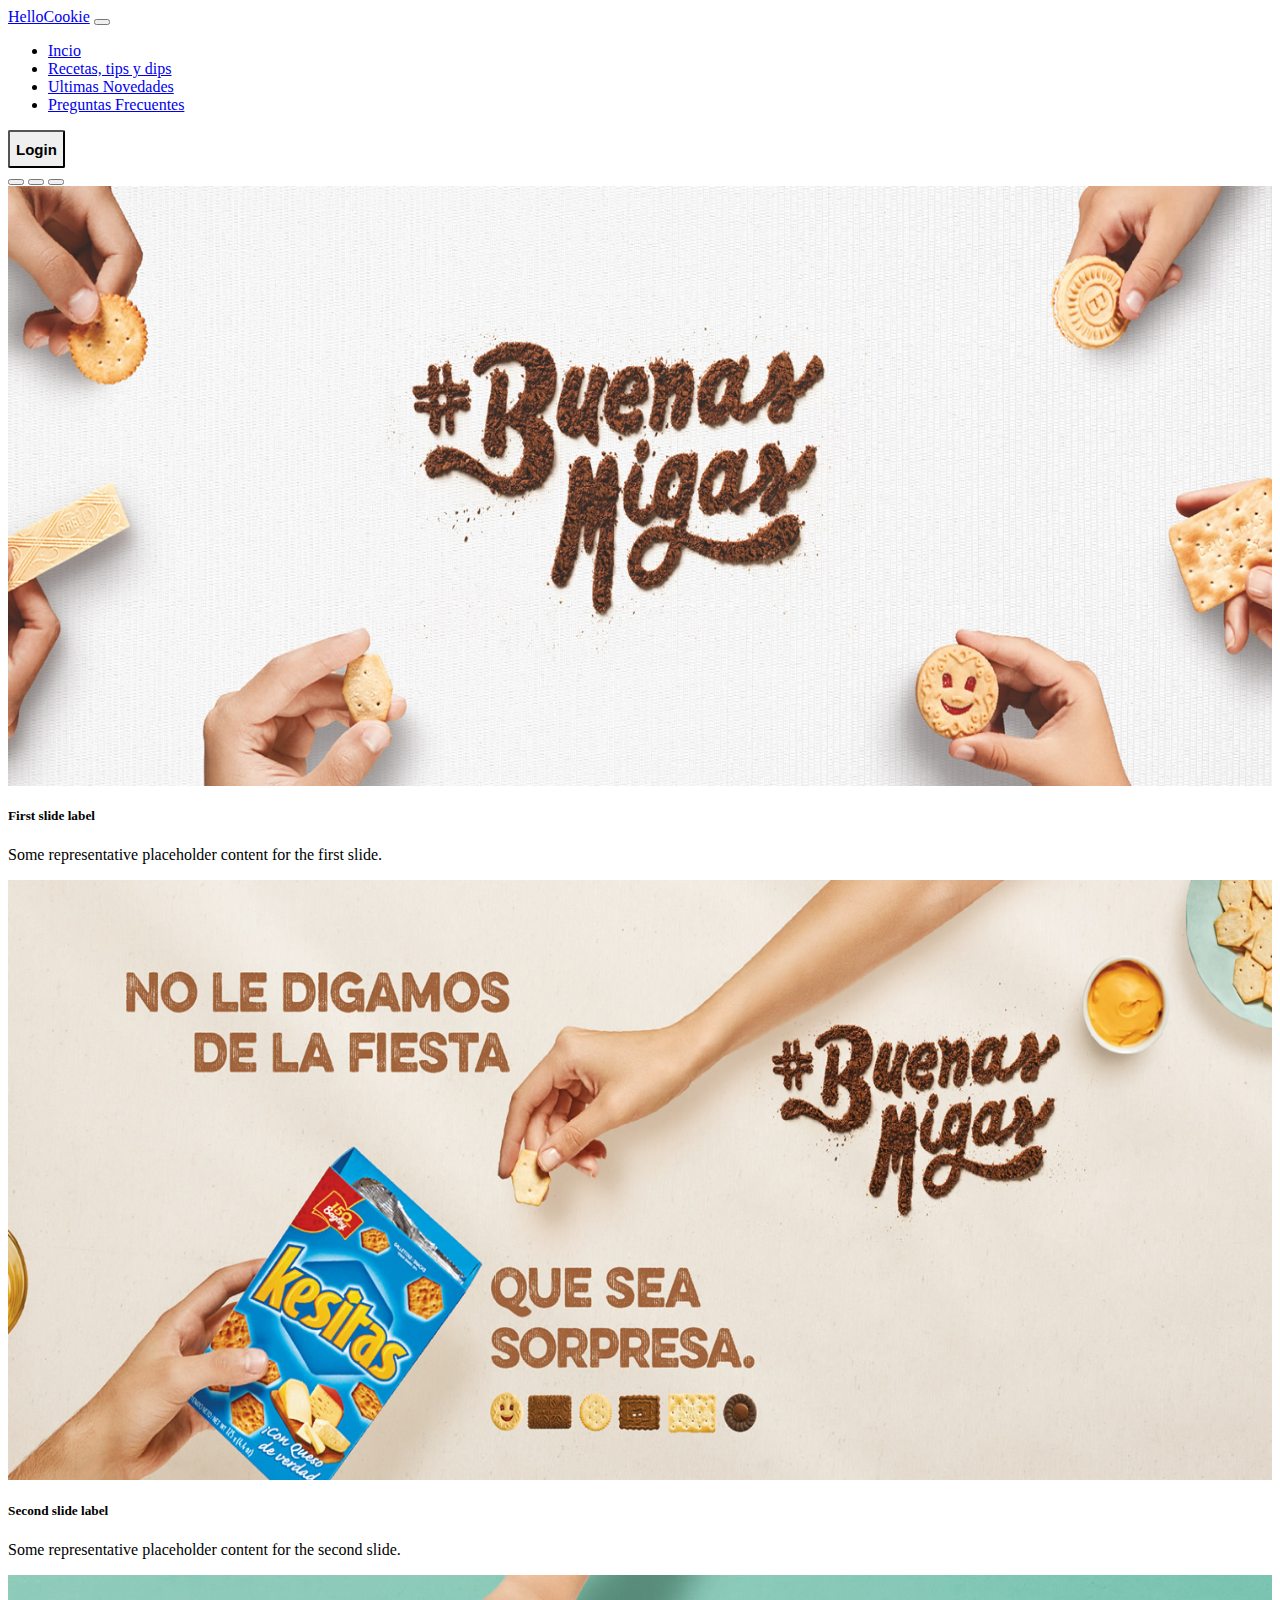
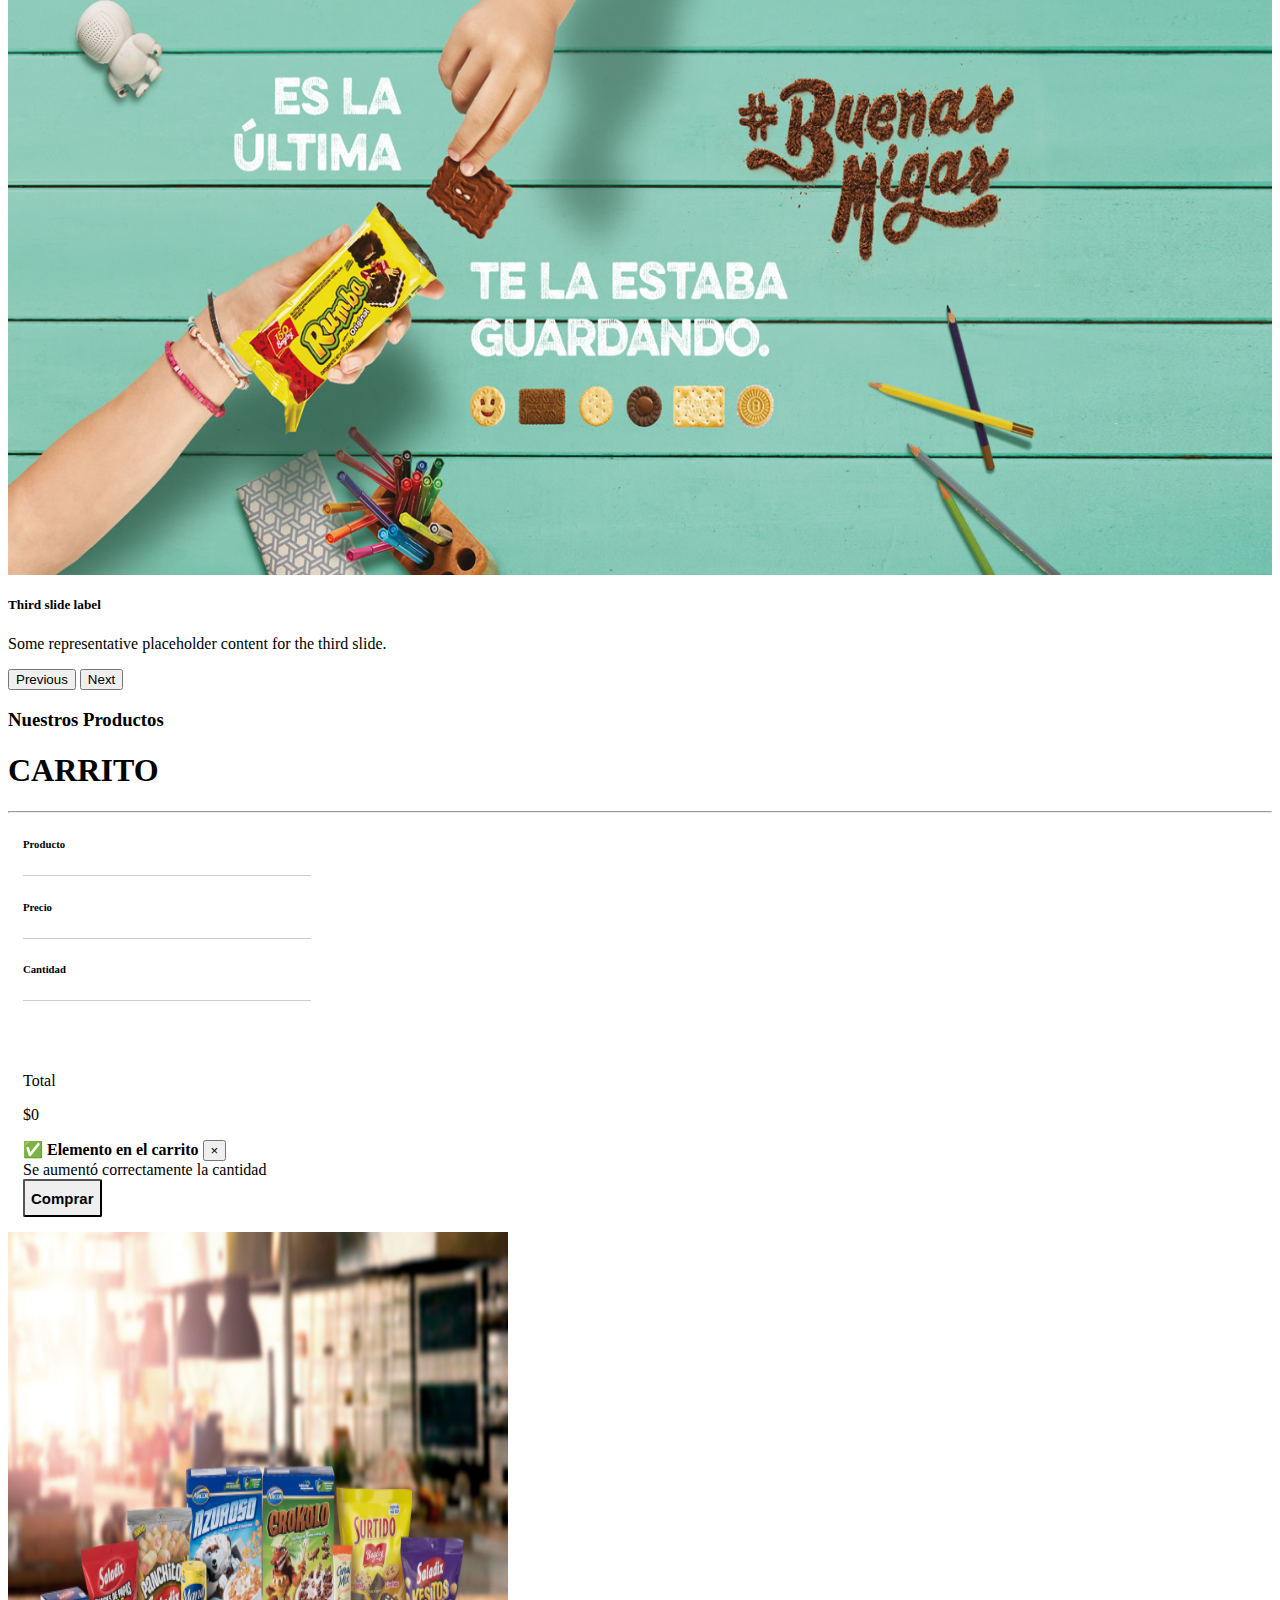
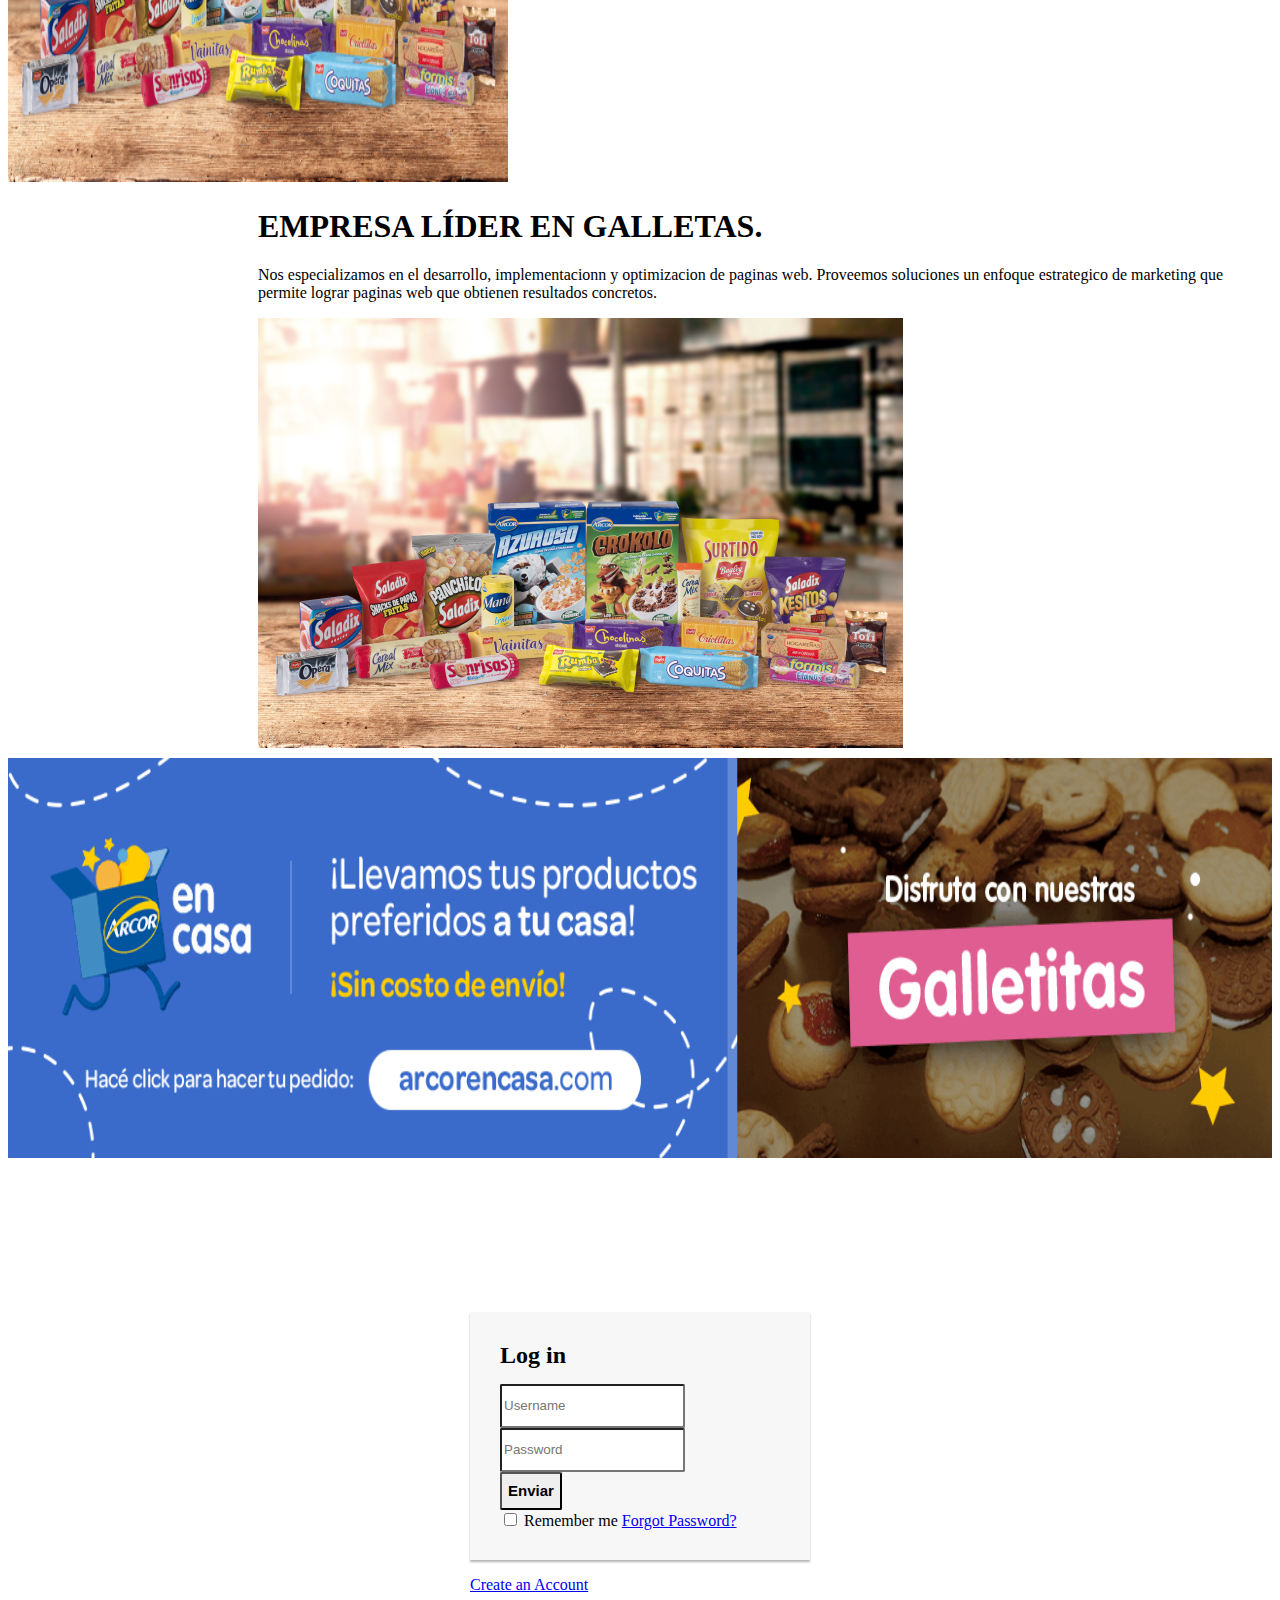
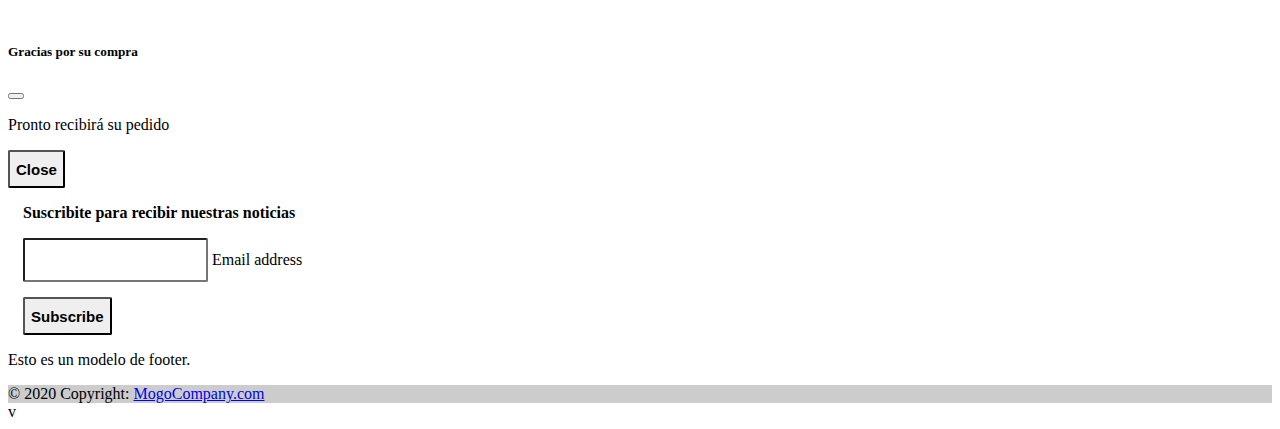
==== index.html @ daa255f0 "agrego todos los archivos" ====
<!DOCTYPE html>
<html lang="en">

<head>
  <!-- Required meta tags -->
  <meta charset="utf-8" />
  <meta name="viewport" content="width=device-width, initial-scale=1" />

  <!-- Bootstrap CSS -->
  <link href="https://cdn.jsdelivr.net/npm/bootstrap@5.0.2/dist/css/bootstrap.min.css" rel="stylesheet"
    integrity="sha384-EVSTQN3/azprG1Anm3QDgpJLIm9Nao0Yz1ztcQTwFspd3yD65VohhpuuCOmLASjC" crossorigin="anonymous" />

  <!--Css-->
  <link rel="stylesheet" href="style.css" />

  <!--Font awesome-->
  <link rel="stylesheet" href="https://cdnjs.cloudflare.com/ajax/libs/font-awesome/5.15.3/css/all.min.css"
    integrity="sha512-iBBXm8fW90+nuLcSKlbmrPcLa0OT92xO1BIsZ+ywDWZCvqsWgccV3gFoRBv0z+8dLJgyAHIhR35VZc2oM/gI1w=="
    crossorigin="anonymous" referrerpolicy="no-referrer" />
  <title>Proyecto integrador JS</title>
</head>

<body>
  <!--navbar-->
  <nav class="navbar navbar-expand-lg navbar navbar-dark bg-primary">
    <div class="container-fluid">
      <a class="navbar-brand" href="#"> <i class="fas fa-cookie-bite"></i>HelloCookie</a>
      <button class="navbar-toggler" type="button" data-bs-toggle="collapse" data-bs-target="#navbarSupportedContent"
        aria-controls="navbarSupportedContent" aria-expanded="false" aria-label="Toggle navigation">
        <span class="navbar-toggler-icon"></span>
      </button>
      <div class="collapse navbar-collapse" id="navbarSupportedContent">
        <ul class="navbar-nav me-auto mb-2 mb-lg-0">
          <li class="nav-item">
            <a class="nav-link active" aria-current="page" href="./index.html">Incio</a>
          </li>
          <li class="nav-item">
            <a class="nav-link" href="./recetas.html">Recetas, tips y dips</a>
          </li>
          <li class="nav-item">
            <a class="nav-link" href="./Novedades.html">Ultimas Novedades</a>
          </li>
          <li class="nav-item">
            <a class="nav-link" href="./preguntasFrecuentes.html">Preguntas Frecuentes</a>
          </li>
        </ul>
        <form class="d-flex">
          <!-- Button trigger modal -->
          <button type="button" class="btn btn-dark" data-bs-toggle="modal" data-bs-target="#modalLogin">
            Login <i class="fas fa-cookie"></i>
          </button>
        </form>
      </div>
    </div>
  </nav>

  <!--Carousel-->
  <section>
    <div id="carouselExampleCaptions" class="carousel slide" data-bs-ride="carousel">
      <div class="carousel-indicators">
        <button type="button" data-bs-target="#carouselExampleCaptions" data-bs-slide-to="0" class="active"
          aria-current="true" aria-label="Slide 1"></button>
        <button type="button" data-bs-target="#carouselExampleCaptions" data-bs-slide-to="1"
          aria-label="Slide 2"></button>
        <button type="button" data-bs-target="#carouselExampleCaptions" data-bs-slide-to="2"
          aria-label="Slide 3"></button>
      </div>
      <div class="carousel-inner">
        <div class="carousel-item active">
          <img src="./img/slide1-d.jpg" class="imageCarousel" alt="...">
          <div class="carousel-caption d-none d-md-block">
            <h5>First slide label</h5>
            <p>Some representative placeholder content for the first slide.</p>
          </div>
        </div>
        <div class="carousel-item">
          <img src="./img/slide3-d.jpg" class="imageCarousel" alt="...">
          <div class="carousel-caption d-none d-md-block">
            <h5>Second slide label</h5>
            <p>Some representative placeholder content for the second slide.</p>
          </div>
        </div>
        <div class="carousel-item">
          <img src="./img/slide4-d.jpg" class="imageCarousel" alt="...">
          <div class="carousel-caption d-none d-md-block">
            <h5>Third slide label</h5>
            <p>Some representative placeholder content for the third slide.</p>
          </div>
        </div>
      </div>
      <button class="carousel-control-prev" type="button" data-bs-target="#carouselExampleCaptions"
        data-bs-slide="prev">
        <span class="carousel-control-prev-icon" aria-hidden="true"></span>
        <span class="visually-hidden">Previous</span>
      </button>
      <button class="carousel-control-next" type="button" data-bs-target="#carouselExampleCaptions"
        data-bs-slide="next">
        <span class="carousel-control-next-icon" aria-hidden="true"></span>
        <span class="visually-hidden">Next</span>
      </button>
    </div>
  </section>

  <!--Productos cargados por el admin-->
  <section class="mt-5 mb-4">
    <div class="container">
      <h3 class="bg-primary text-white text-center mb-4">Nuestros Productos</h3>
    </div>
    <div id="mostrarElemento" class="container mt-2 d-flex flex-wrap justify-content-lg-between">
      <div class="row">
        
      </div>
    </div>
  </section>

  <!--Carrito de compras-->
  <section class=" container bg-primary  mb-lg-4 mt-lg-3">
    <section class="shopping-cart">
      <div class="container">
        <h1 class="text-center">CARRITO</h1>
        <hr>
        <div class="row">
          <div class="col-6">
            <div class="shopping-cart-header">
              <h6>Producto</h6>
            </div>
          </div>
          <div class="col-2">
            <div class="shopping-cart-header">
              <h6 class="text-truncate">Precio</h6>
            </div>
          </div>
          <div class="col-4">
            <div class="shopping-cart-header">
              <h6>Cantidad</h6>
            </div>
          </div>
        </div>
        <!--  START SHOPPING CART ITEMS -->
        <div class="shopping-cart-items shoppingCartItemsContainer">
        </div>

        <!-- START TOTAL -->
        <div class="row">
          <div class="col-12">
            <div class="shopping-cart-total d-flex align-items-center">
              <p class="mb-0">Total</p>
              <p class="ml-4 mb-0 shoppingCartTotal">$0</p>
              <div class="toast ml-auto bg-info" role="alert" aria-live="assertive" aria-atomic="true"
                data-delay="2000">
                <div class="toast-header">
                  <span>✅</span>
                  <strong class="mr-auto ml-1 text-secondary">Elemento en el carrito</strong>
                  <button type="button" class="ml-2 mb-1 close" data-dismiss="toast" aria-label="Close">
                    <span aria-hidden="true">&times;</span>
                  </button>
                </div>
                <div class="toast-body text-white">
                  Se aumentó correctamente la cantidad
                </div>
              </div>
              <!-- Button trigger modal -->
              <button type="button" class="btn btn-success ml-auto comprarButton" data-bs-toggle="modal"
                data-bs-target="#comprarModal">
                Comprar
              </button>
            </div>
          </div>
        </div>
      </div>
    </section>
  </section>

  <!--Publicidad #2-->
  <section class="container mb-5 d-flex flex-wrap">
    <div class="row">
      <div class="m-auto col-lg-6 col-sm-12 ">
        <img class="imagenPublicidad02" src="./img/pic_galletas2.jpg" alt="">
      </div>
      <div class=" text-white col-lg-6 col-sm-12 contenedor-publicidad m-auto  bg-primary text-center ">
        <h1>
          EMPRESA LÍDER EN GALLETAS.
        </h1>
        <p> Nos especializamos en el desarrollo, implementacionn y optimizacion de paginas web. Proveemos soluciones un
          enfoque estrategico de marketing que permite lograr paginas web que obtienen resultados concretos.</p>
        <img class="mt-1 mb-2  h-50" src="./img/pic_galletas2.jpg" alt="">
      </div>
  </section>

  <!--Publicidad#1-->
  <section>
    <div class="container">
      <img class="imagenPublicidad1" src="./img/arcor-en-casa-galletitas.png" alt="">
    </div>
  </section>


  <!-- Modal -->
  <section>
    <div class="modal fade" id="modalLogin" tabindex="-1" aria-labelledby="exampleModalLabel" aria-hidden="true">
      <div class="modal-dialog">
        <div class="modal-content">
          <div id="Formulario" class="login-form">
            <form action="/examples/actions/confirmation.php" method="post">
              <h2 class="text-center">Log in</h2>
              <div class="form-group">
                <input id="inputUser" type="text" class="form-control" placeholder="Username" required="required">
              </div>
              <div class="form-group">
                <input id="inputPass" type="password" class="form-control" placeholder="Password" required="required">
              </div>
              <div class="form-group">
                <button type="submit" class="btn btn-primary btn-block">Enviar</button>
              </div>
              <div class="clearfix">
                <label class="pull-left checkbox-inline"><input type="checkbox"> Remember me</label>
                <a href="#" class="pull-right">Forgot Password?</a>
              </div>
            </form>
            <p class="text-center"><a href="#">Create an Account</a></p>
          </div>
        </div>
  </section>


  <!-- Modal carrito -->
  <div class="modal fade" id="comprarModal" tabindex="-1" aria-labelledby="exampleModalLabel" aria-hidden="true">
    <div class="modal-dialog">
      <div class="modal-content">
        <div class="modal-header">
          <h5 class="modal-title" id="comprarModalLabel">Gracias por su compra</h5>
          <button type="button" class="btn-close" data-bs-dismiss="modal" aria-label="Close"></button>
        </div>
        <div class="modal-body">
          <p>Pronto recibirá su pedido</p>
        </div>
        <div class="modal-footer">
          <button type="button" class="btn btn-secondary" data-bs-dismiss="modal">Close</button>
        </div>
      </div>
    </div>
  </div>

  <!-- Footer -->
  <footer class="bg-primary text-center text-white">
    <!-- Grid container -->
    <div class="container p-4">
      <!-- Section: Social media -->
      <section class="mb-4">
        <!-- Facebook -->
        <a class="btn btn-outline-light btn-floating m-1" href="#!" role="button"><i class="fab fa-facebook-f"></i></a>

        <!-- Twitter -->
        <a class="btn btn-outline-light btn-floating m-1" href="#!" role="button"><i class="fab fa-twitter"></i></a>

        <!-- Google -->
        <a class="btn btn-outline-light btn-floating m-1" href="#!" role="button"><i class="fab fa-google"></i></a>

        <!-- Instagram -->
        <a class="btn btn-outline-light btn-floating m-1" href="#!" role="button"><i class="fab fa-instagram"></i></a>

        <!-- Linkedin -->
        <a class="btn btn-outline-light btn-floating m-1" href="#!" role="button"><i class="fab fa-linkedin-in"></i></a>

        <!-- Github -->
        <a class="btn btn-outline-light btn-floating m-1" href="#!" role="button"><i class="fab fa-github"></i></a>
      </section>
      <!-- Section: Social media -->

      <!-- Section: Form -->
      <section class="">
        <form action="">
          <!--Grid row-->
          <div class="row d-flex justify-content-center">
            <!--Grid column-->
            <div class="col-auto">
              <p class="pt-2">
                <strong>Suscribite para recibir nuestras noticias</strong>
              </p>
            </div>
            <!--Grid column-->

            <!--Grid column-->
            <div class="col-md-5 col-12">
              <!-- Email input -->
              <div class="form-outline form-white mb-4">
                <input type="email" id="form5Example2" class="form-control" />
                <label class="form-label" for="form5Example2">Email address</label>
              </div>
            </div>
            <!--Grid column-->

            <!--Grid column-->
            <div class="col-auto">
              <!-- Submit button -->
              <button type="submit" class="btn btn-outline-light mb-4">
                Subscribe
              </button>
            </div>
            <!--Grid column-->
          </div>
          <!--Grid row-->
        </form>
      </section>
      <!-- Section: Form -->

      <!-- Section: Text -->
      <section class="mb-4">
        <p>
          Esto es un modelo de footer.
        </p>
      </section>
      </section>
    </div>

    <!-- Copyright -->
    <div class="text-center p-3" style="background-color: rgba(0, 0, 0, 0.2);">
      © 2020 Copyright:
      <a class="text-white" href="https://mdbootstrap.com/">MogoCompany.com</a>
    </div>
    <!-- Copyright -->
  </footer>
  <!-- Footer -->

  <!-- Option 1: Bootstrap Bundle with Popper -->
  <script src="https://cdn.jsdelivr.net/npm/bootstrap@5.0.2/dist/js/bootstrap.bundle.min.js"
    integrity="sha384-MrcW6ZMFYlzcLA8Nl+NtUVF0sA7MsXsP1UyJoMp4YLEuNSfAP+JcXn/tWtIaxVXM"
    crossorigin="anonymous"></script>

  <script src="./index.js"></script>
  <script src="https://ajax.googleapis.com/ajax/libs/jquery/1.12.4/jquery.min.js"></script>
  <script src="https://maxcdn.bootstrapcdn.com/bootstrap/3.3.7/js/bootstrap.min.js"></script>
  <script src="https://cdn.jsdelivr.net/npm/@popperjs/core@2.9.2/dist/umd/popper.min.js"
    integrity="sha384-IQsoLXl5PILFhosVNubq5LC7Qb9DXgDA9i+tQ8Zj3iwWAwPtgFTxbJ8NT4GN1R8p"
    crossorigin="anonymous"></script>
  <script src="https://cdn.jsdelivr.net/npm/bootstrap@5.0.2/dist/js/bootstrap.min.js"
    integrity="sha384-cVKIPhGWiC2Al4u+LWgxfKTRIcfu0JTxR+EQDz/bgldoEyl4H0zUF0QKbrJ0EcQF"
    crossorigin="anonymous"></script>

</body>

</html>v
---- style.css ----
body {
    min-height: 100vh;
    background-image: url(https://thumbs.dreamstime.com/b/fondo-incons%C3%BAtil-con-las-galletas-del-chocolate-ilustraci%C3%B3n-del-vector-89198578.jpg);
}

/*Css aplicado al modal login*/
.login-form {
    width: 340px;
    margin: 50px auto;
}
.login-form form {
    margin-bottom: 15px;
    background: #f7f7f7;
    box-shadow: 0px 2px 2px rgba(0, 0, 0, 0.3);
    padding: 30px;
}
.login-form h2 {
    margin: 0 0 15px;
}
.form-control, .btn {
    min-height: 38px;
    border-radius: 2px;
}
.btn {        
    font-size: 15px;
    font-weight: bold;
}

/*Css aplicado a las imagenes del carousel*/
.imageCarousel{
    display: block;
    position: relative;
    width: 100%;
    height: 600px;
}

/*Css aplicado a las cards */
/* img{ */
    /* height:150px; */
    /* width:100%; */
/* } */

div [class^="col-"]{
    padding-left:5px;
    padding-right:5px;
    margin-left: 10px;
    margin-right: 10px;
    margin-bottom: 15px;
    width: 18rem;

}
.card{
    transition:0.5s;
    cursor:pointer;
}
.card-title{  
    font-size:15px;
    transition:1s;
    cursor:pointer;
}
.card-title i{  
    font-size:15px;
    transition:1s;
    cursor:pointer;
    color:#ffa710
}
.card-title i:hover{
    transform: scale(1.25) rotate(100deg); 
    color:#18d4ca;
    
}
.card:hover{
    transform: scale(1.05);
    box-shadow: 10px 10px 15px rgba(0,0,0,0.3);
}
.card-text{
    height:80px;  
}

.card::before, .card::after {
    position: absolute;
    top: 0;
    right: 0;
    bottom: 0;
    left: 0;
    transform: scale3d(0, 0, 1);
    transition: transform .3s ease-out 0s;
    background: rgba(255, 255, 255, 0.1);
    content: '';
    pointer-events: none;
}
.card::before {
    transform-origin: left top;
}
.card::after {
    transform-origin: right bottom;
}
.card:hover::before, .card:hover::after, .card:focus::before, .card:focus::after {
    transform: scale3d(1, 1, 1);
}
/*Css aplicado a las cards */
/* img{ */
    /* height:150px; */
    /* width:100%; */
/* } */

div [class^="col-"]{
    padding-left:5px;
    padding-right:5px;
    margin-left: 10px;
    margin-right: 10px;
    margin-bottom: 15px;
    width: 18rem;

}
.card{
    transition:0.5s;
    cursor:pointer;
}
.card-title{  
    font-size:15px;
    transition:1s;
    cursor:pointer;
}
.card-title i{  
    font-size:15px;
    transition:1s;
    cursor:pointer;
    color:#ffa710
}
.card-title i:hover{
    transform: scale(1.25) rotate(100deg); 
    color:#18d4ca;
    
}
.card:hover{
    transform: scale(1.05);
    box-shadow: 10px 10px 15px rgba(0,0,0,0.3);
}
.card-text{
    height:80px;  
}

.card::before, .card::after {
    position: absolute;
    top: 0;
    right: 0;
    bottom: 0;
    left: 0;
    transform: scale3d(0, 0, 1);
    transition: transform .3s ease-out 0s;
    background: rgba(255, 255, 255, 0.1);
    content: '';
    pointer-events: none;
}
.card::before {
    transform-origin: left top;
}
.card::after {
    transform-origin: right bottom;
}
.card:hover::before, .card:hover::after, .card:focus::before, .card:focus::after {
    transform: scale3d(1, 1, 1);
}

/*Css aplicado a las cards */
.item {
    border: 2px solid #000;
    padding: 10px;
    border-radius: 20px;
  }
  
  .item-title {
    text-transform: uppercase;
    text-align: center;
    font-weight: 600;
  }
  
  .item-image {
    height: 200px;
    width: 100%;
  }
  
  .item-details {
    display: flex;
    justify-content: space-between;
    align-items: center;
    margin: 20px 0px 15px;
  }
  
  .item-details > .item-price {
    margin: 0;
  }
  
  /* ? SHOPPING CART */
  .shopping-cart-items {
    padding: 20px 0px;
  }
  
  .shopping-cart-header {
    border-bottom: 1px solid #ccc;
  }
  
  .shopping-cart-image {
    max-width: 80px;
    border-radius: 20px;
  }
  
  .shopping-cart-quantity-input {
    max-width: 45px;
    border: 1px solid #ccc;
    border-radius: 5px;
    background: #eee;
    padding: 5px;
  }
  
  .shopping-cart-total {
    min-height: 96px;
  }

/*Css Aplicado a Publicidad#01*/
.imagenPublicidad1{
    margin: auto;
    margin-bottom: 100px;
    width: 100%;
    height: 400px;
}

/*Css aplicado al contenedor de publicidad#02*/
.contenedor-publicidad{
    margin-left: 250px;
    height: 550px;
}

/*Css Aplicado a Publicidad#02*/
.imagenPublicidad02{
    height: 550px;
    width: 500px;
}

/*Css al footer*/
.footer {
    margin-top: auto;
    background:#f8f8f8e8;
    background-color: rgba(111, 111, 114, 0.144);
    
}
.social-icon {
    font-size: 3rem;
}

body {
    min-height: 100vh;
    background-image: url(https://thumbs.dreamstime.com/b/fondo-incons%C3%BAtil-con-las-galletas-del-chocolate-ilustraci%C3%B3n-del-vector-89198578.jpg);
}

/*Css aplicado al modal login*/
.login-form {
    width: 340px;
    margin: 50px auto;
}
.login-form form {
    margin-bottom: 15px;
    background: #f7f7f7;
    box-shadow: 0px 2px 2px rgba(0, 0, 0, 0.3);
    padding: 30px;
}
.login-form h2 {
    margin: 0 0 15px;
}
.form-control, .btn {
    min-height: 38px;
    border-radius: 2px;
}
.btn {        
    font-size: 15px;
    font-weight: bold;
}

/*Css aplicado a las imagenes del carousel*/
.imageCarousel{
    display: block;
    position: relative;
    width: 100%;
    height: 600px;
}

/*Css aplicado a las cards */
/* img{ */
    /* height:150px; */
    /* width:100%; */
/* } */

div [class^="col-"]{
    padding-left:5px;
    padding-right:5px;
    margin-left: 10px;
    margin-right: 10px;
    margin-bottom: 15px;
    width: 18rem;

}
.card{
    transition:0.5s;
    cursor:pointer;
}
.card-title{  
    font-size:15px;
    transition:1s;
    cursor:pointer;
}
.card-title i{  
    font-size:15px;
    transition:1s;
    cursor:pointer;
    color:#ffa710
}
.card-title i:hover{
    transform: scale(1.25) rotate(100deg); 
    color:#18d4ca;
    
}
.card:hover{
    transform: scale(1.05);
    box-shadow: 10px 10px 15px rgba(0,0,0,0.3);
}
.card-text{
    height:80px;  
}

.card::before, .card::after {
    position: absolute;
    top: 0;
    right: 0;
    bottom: 0;
    left: 0;
    transform: scale3d(0, 0, 1);
    transition: transform .3s ease-out 0s;
    background: rgba(255, 255, 255, 0.1);
    content: '';
    pointer-events: none;
}
.card::before {
    transform-origin: left top;
}
.card::after {
    transform-origin: right bottom;
}
.card:hover::before, .card:hover::after, .card:focus::before, .card:focus::after {
    transform: scale3d(1, 1, 1);
}
/*Css aplicado a las cards */
/* img{ */
    /* height:150px; */
    /* width:100%; */
/* } */

div [class^="col-"]{
    padding-left:5px;
    padding-right:5px;
    margin-left: 10px;
    margin-right: 10px;
    margin-bottom: 15px;
    width: 18rem;

}
.card{
    transition:0.5s;
    cursor:pointer;
}
.card-title{  
    font-size:15px;
    transition:1s;
    cursor:pointer;
}
.card-title i{  
    font-size:15px;
    transition:1s;
    cursor:pointer;
    color:#ffa710
}
.card-title i:hover{
    transform: scale(1.25) rotate(100deg); 
    color:#18d4ca;
    
}
.card:hover{
    transform: scale(1.05);
    box-shadow: 10px 10px 15px rgba(0,0,0,0.3);
}
.card-text{
    height:80px;  
}

.card::before, .card::after {
    position: absolute;
    top: 0;
    right: 0;
    bottom: 0;
    left: 0;
    transform: scale3d(0, 0, 1);
    transition: transform .3s ease-out 0s;
    background: rgba(255, 255, 255, 0.1);
    content: '';
    pointer-events: none;
}
.card::before {
    transform-origin: left top;
}
.card::after {
    transform-origin: right bottom;
}
.card:hover::before, .card:hover::after, .card:focus::before, .card:focus::after {
    transform: scale3d(1, 1, 1);
}

/*Css aplicado a las cards */
.item {
    border: 2px solid #000;
    padding: 10px;
    border-radius: 20px;
  }
  
  .item-title {
    text-transform: uppercase;
    text-align: center;
    font-weight: 600;
  }
  
  .item-image {
    height: 200px;
    width: 100%;
  }
  
  .item-details {
    display: flex;
    justify-content: space-between;
    align-items: center;
    margin: 20px 0px 15px;
  }
  
  .item-details > .item-price {
    margin: 0;
  }
  
  /* ? SHOPPING CART */
  .shopping-cart-items {
    padding: 20px 0px;
  }
  
  .shopping-cart-header {
    border-bottom: 1px solid #ccc;
  }
  
  .shopping-cart-image {
    max-width: 80px;
    border-radius: 20px;
  }
  
  .shopping-cart-quantity-input {
    max-width: 45px;
    border: 1px solid #ccc;
    border-radius: 5px;
    background: #eee;
    padding: 5px;
  }
  
  .shopping-cart-total {
    min-height: 96px;
  }

/*Css Aplicado a Publicidad#01*/
.imagenPublicidad1{
    margin: auto;
    margin-bottom: 100px;
    width: 100%;
    height: 400px;
}

/*Css aplicado al contenedor de publicidad#02*/
.contenedor-publicidad{
    margin-left: 250px;
    height: 550px;
}

/*Css Aplicado a Publicidad#02*/
.imagenPublicidad02{
    height: 550px;
    width: 500px;
}

/*Css al footer*/
.footer {
    margin-top: auto;
    background:#f8f8f8e8;
    background-color: rgba(111, 111, 114, 0.144);
    
}
.social-icon {
    font-size: 3rem;
}
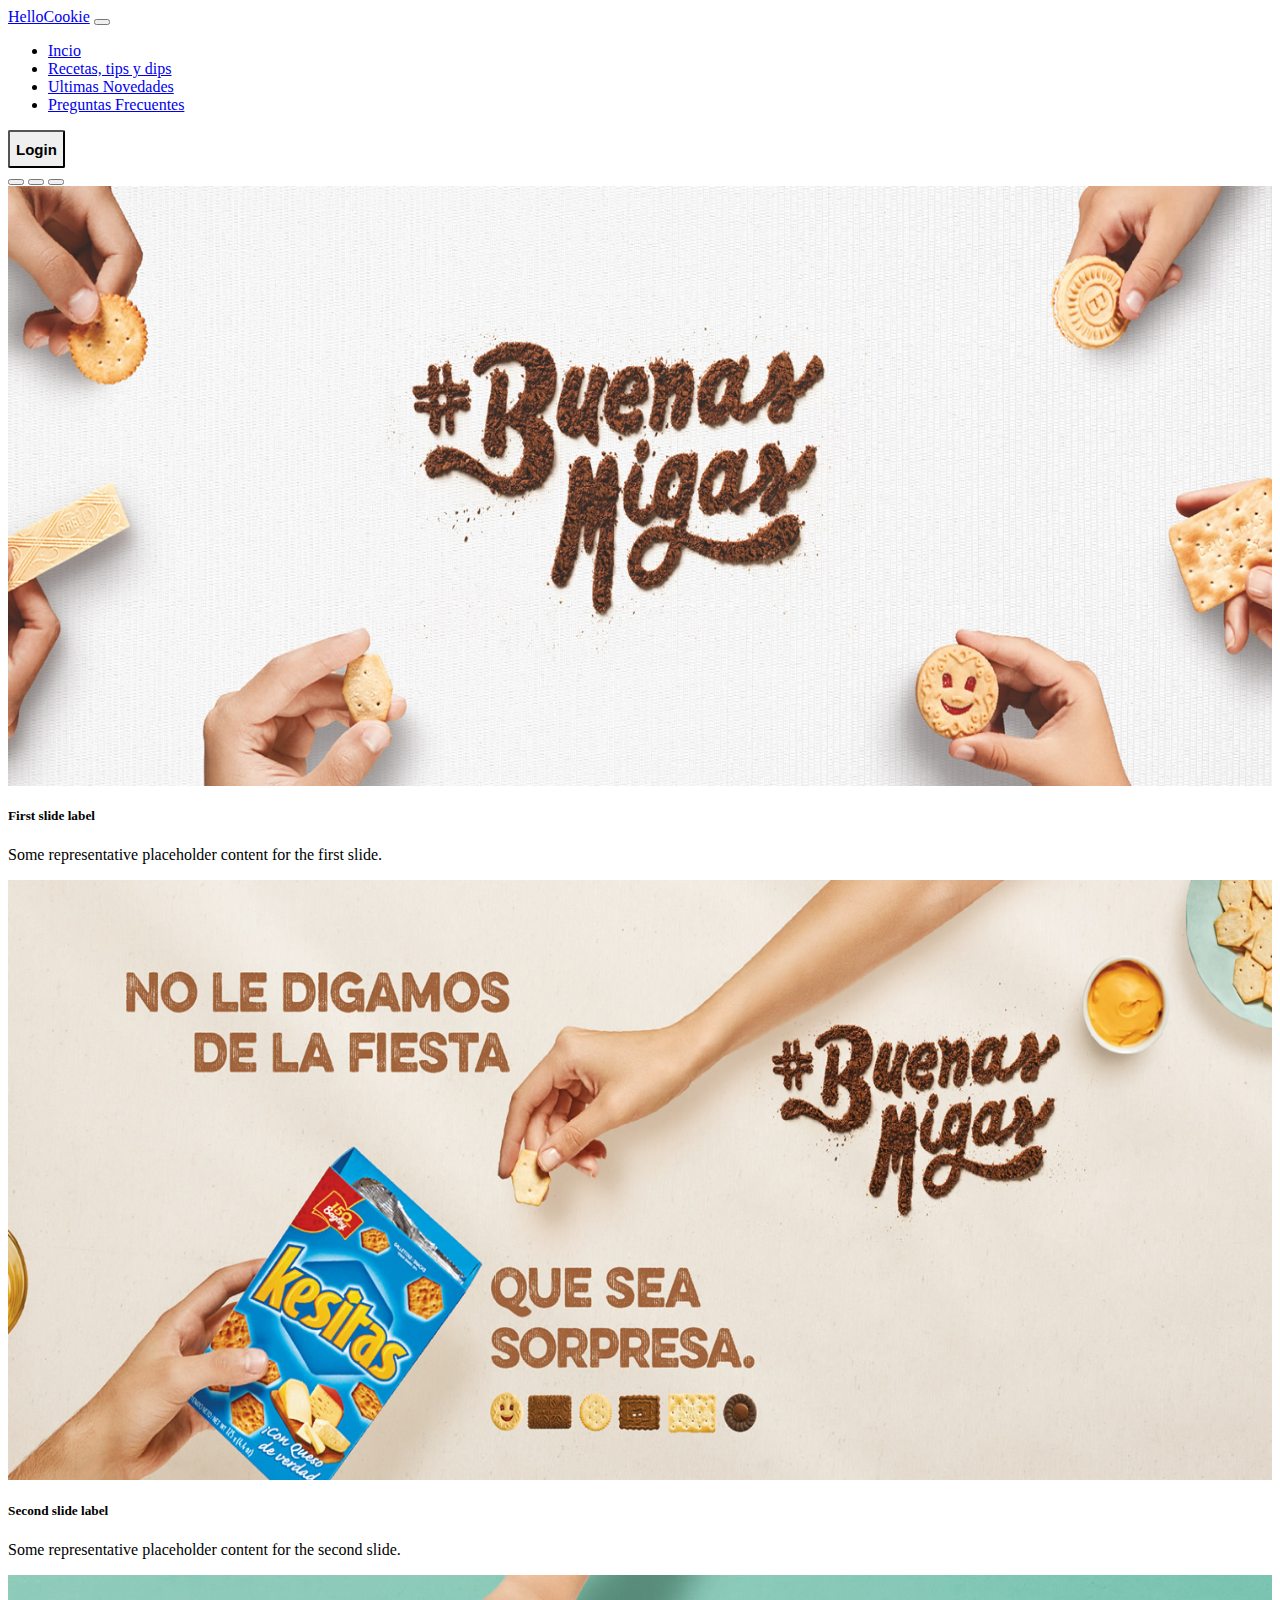
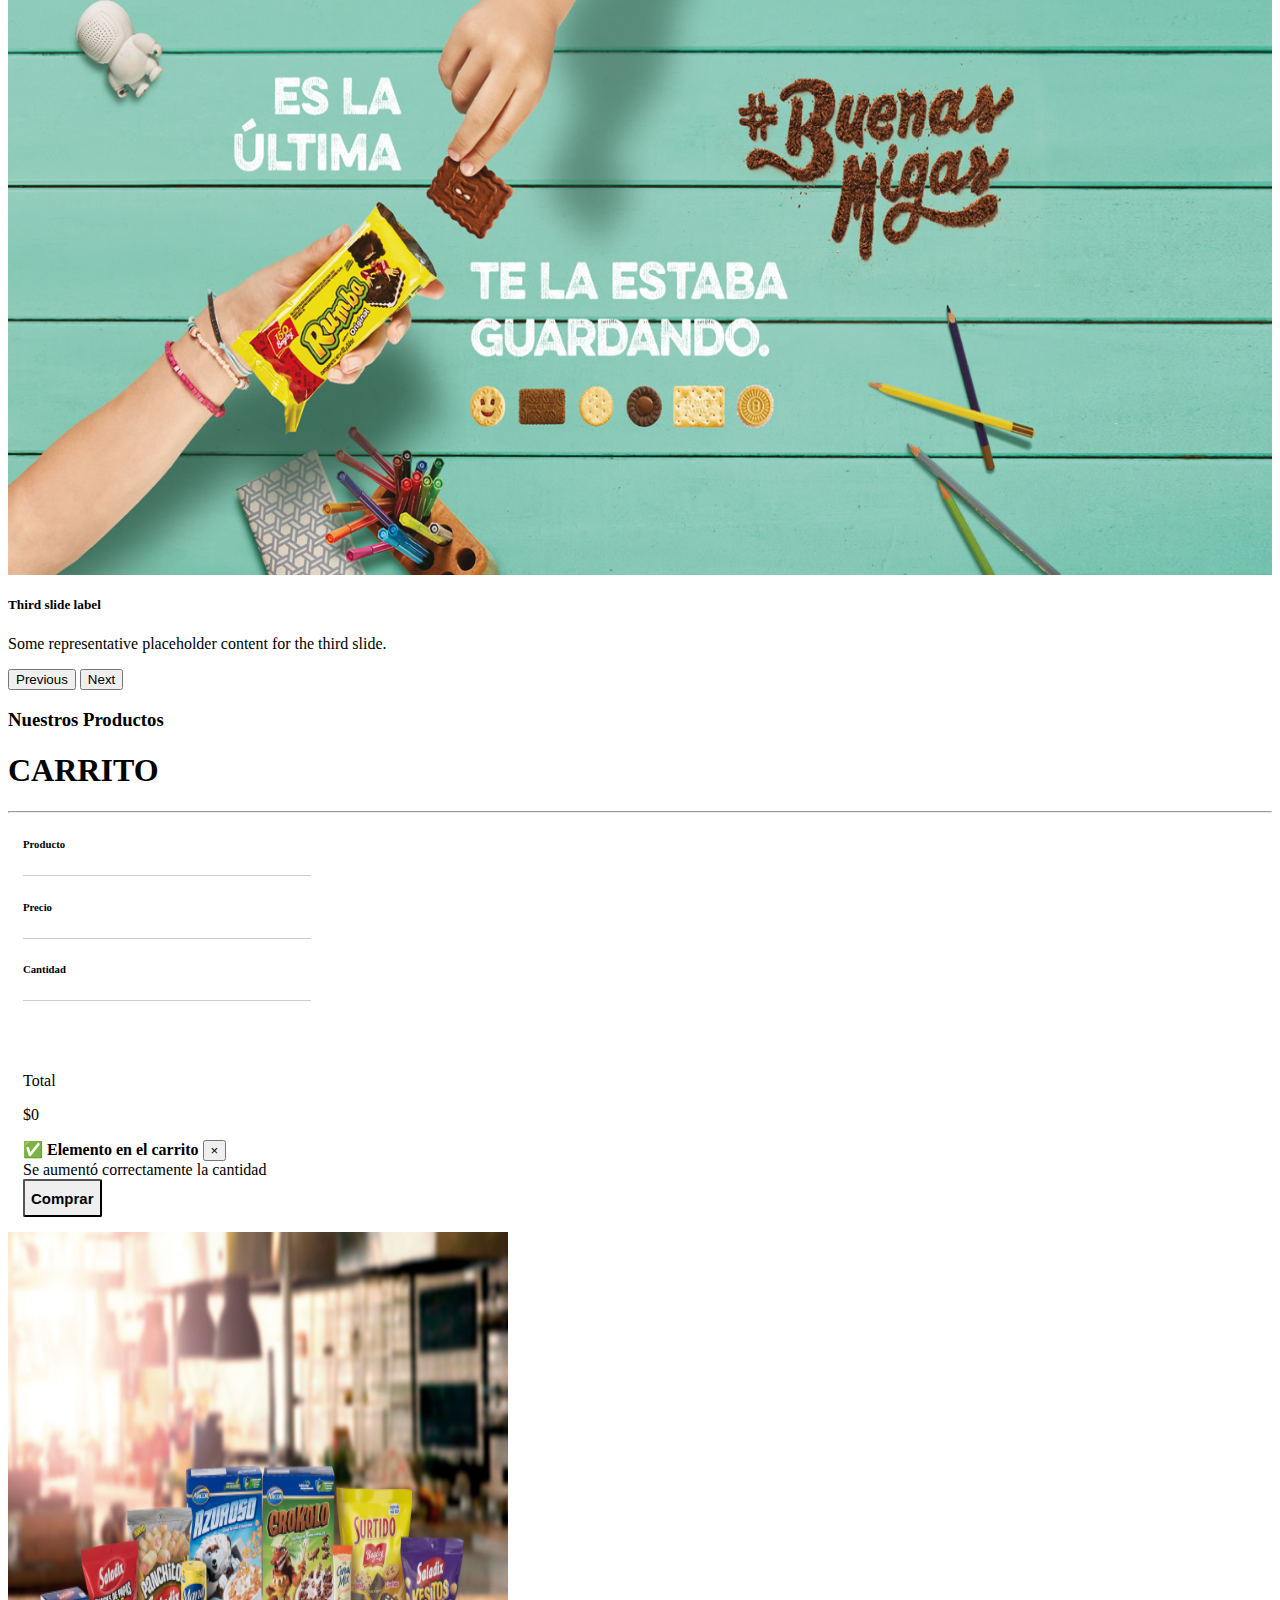
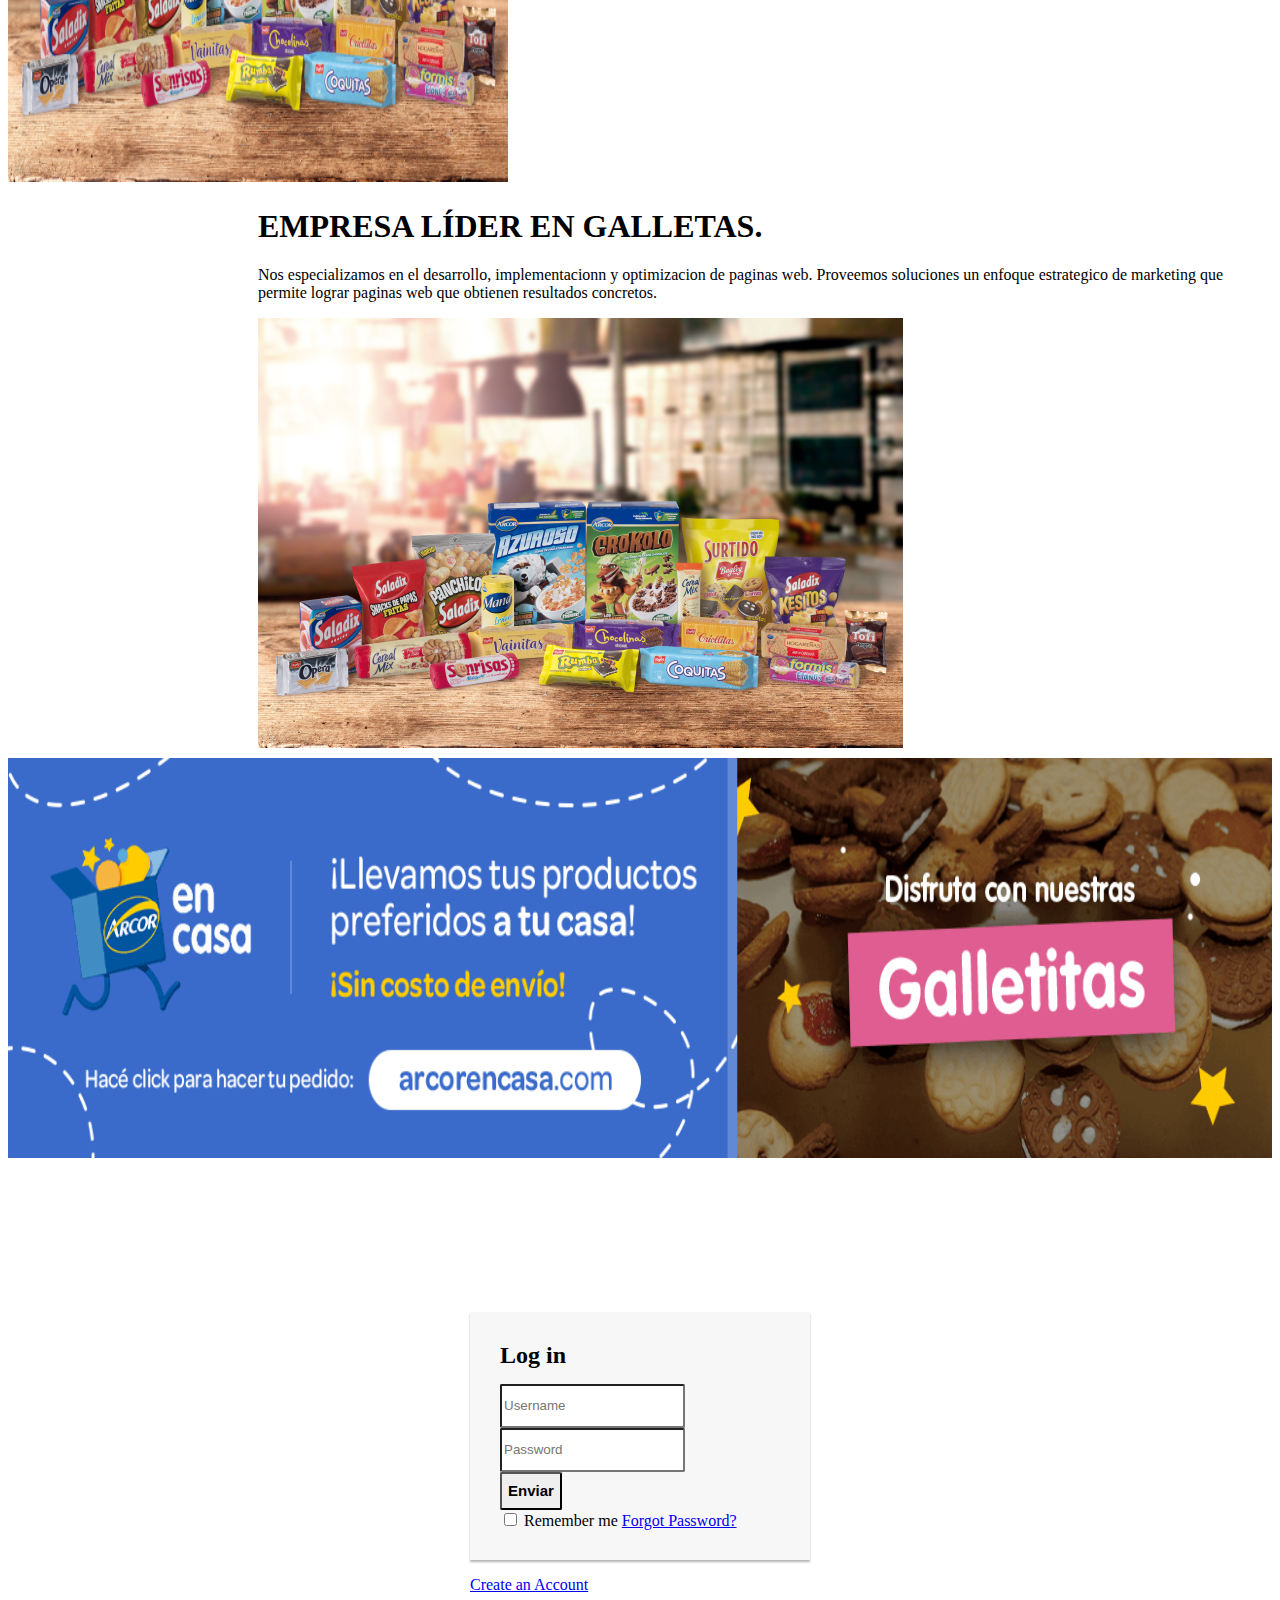
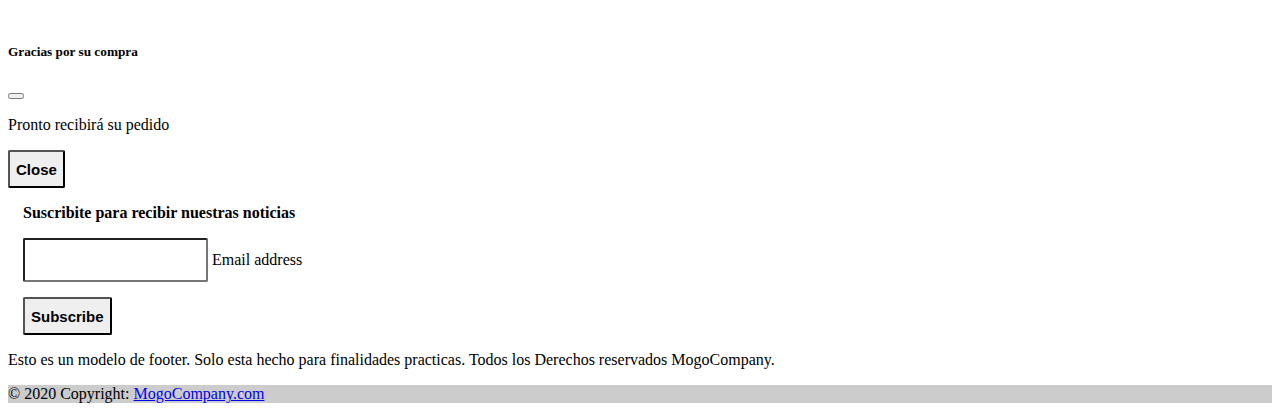
==== commit e4017eed: "corrijo footer" ====
--- a/index.html
+++ b/index.html
@@ -108,7 +108,7 @@
     </div>
     <div id="mostrarElemento" class="container mt-2 d-flex flex-wrap justify-content-lg-between">
       <div class="row">
-        
+          
       </div>
     </div>
   </section>
@@ -241,86 +241,86 @@
     </div>
   </div>
 
-  <!-- Footer -->
-  <footer class="bg-primary text-center text-white">
-    <!-- Grid container -->
-    <div class="container p-4">
-      <!-- Section: Social media -->
-      <section class="mb-4">
-        <!-- Facebook -->
-        <a class="btn btn-outline-light btn-floating m-1" href="#!" role="button"><i class="fab fa-facebook-f"></i></a>
-
-        <!-- Twitter -->
-        <a class="btn btn-outline-light btn-floating m-1" href="#!" role="button"><i class="fab fa-twitter"></i></a>
-
-        <!-- Google -->
-        <a class="btn btn-outline-light btn-floating m-1" href="#!" role="button"><i class="fab fa-google"></i></a>
-
-        <!-- Instagram -->
-        <a class="btn btn-outline-light btn-floating m-1" href="#!" role="button"><i class="fab fa-instagram"></i></a>
-
-        <!-- Linkedin -->
-        <a class="btn btn-outline-light btn-floating m-1" href="#!" role="button"><i class="fab fa-linkedin-in"></i></a>
-
-        <!-- Github -->
-        <a class="btn btn-outline-light btn-floating m-1" href="#!" role="button"><i class="fab fa-github"></i></a>
-      </section>
-      <!-- Section: Social media -->
-
-      <!-- Section: Form -->
-      <section class="">
-        <form action="">
-          <!--Grid row-->
-          <div class="row d-flex justify-content-center">
-            <!--Grid column-->
-            <div class="col-auto">
-              <p class="pt-2">
-                <strong>Suscribite para recibir nuestras noticias</strong>
-              </p>
-            </div>
-            <!--Grid column-->
-
-            <!--Grid column-->
-            <div class="col-md-5 col-12">
-              <!-- Email input -->
-              <div class="form-outline form-white mb-4">
-                <input type="email" id="form5Example2" class="form-control" />
-                <label class="form-label" for="form5Example2">Email address</label>
-              </div>
-            </div>
-            <!--Grid column-->
-
-            <!--Grid column-->
-            <div class="col-auto">
-              <!-- Submit button -->
-              <button type="submit" class="btn btn-outline-light mb-4">
-                Subscribe
-              </button>
-            </div>
-            <!--Grid column-->
-          </div>
-          <!--Grid row-->
-        </form>
-      </section>
-      <!-- Section: Form -->
-
-      <!-- Section: Text -->
-      <section class="mb-4">
-        <p>
-          Esto es un modelo de footer.
-        </p>
-      </section>
-      </section>
-    </div>
-
-    <!-- Copyright -->
-    <div class="text-center p-3" style="background-color: rgba(0, 0, 0, 0.2);">
-      © 2020 Copyright:
-      <a class="text-white" href="https://mdbootstrap.com/">MogoCompany.com</a>
-    </div>
-    <!-- Copyright -->
-  </footer>
-  <!-- Footer -->
+ <!-- Footer -->
+ <footer class="bg-primary text-center text-white">
+  <!-- Grid container -->
+  <div class="container p-4">
+    <!-- Section: Social media -->
+    <section class="mb-4">
+      <!-- Facebook -->
+      <a class="btn btn-outline-light btn-floating m-1" href="#!" role="button"><i class="fab fa-facebook-f"></i></a>
+
+      <!-- Twitter -->
+      <a class="btn btn-outline-light btn-floating m-1" href="#!" role="button"><i class="fab fa-twitter"></i></a>
+
+      <!-- Google -->
+      <a class="btn btn-outline-light btn-floating m-1" href="#!" role="button"><i class="fab fa-google"></i></a>
+
+      <!-- Instagram -->
+      <a class="btn btn-outline-light btn-floating m-1" href="#!" role="button"><i class="fab fa-instagram"></i></a>
+
+      <!-- Linkedin -->
+      <a class="btn btn-outline-light btn-floating m-1" href="#!" role="button"><i class="fab fa-linkedin-in"></i></a>
+
+      <!-- Github -->
+      <a class="btn btn-outline-light btn-floating m-1" href="#!" role="button"><i class="fab fa-github"></i></a>
+    </section>
+    <!-- Section: Social media -->
+
+    <!-- Section: Form -->
+    <section class="">
+      <form action="">
+        <!--Grid row-->
+        <div class="row d-flex justify-content-center">
+          <!--Grid column-->
+          <div class="col-auto">
+            <p class="pt-2">
+              <strong>Suscribite para recibir nuestras noticias</strong>
+            </p>
+          </div>
+          <!--Grid column-->
+
+          <!--Grid column-->
+          <div class="col-md-5 col-12">
+            <!-- Email input -->
+            <div class="form-outline form-white mb-4">
+              <input type="email" id="form5Example2" class="form-control" />
+              <label class="form-label" for="form5Example2">Email address</label>
+            </div>
+          </div>
+          <!--Grid column-->
+
+          <!--Grid column-->
+          <div class="col-auto">
+            <!-- Submit button -->
+            <button type="submit" class="btn btn-outline-light mb-4">
+              Subscribe
+            </button>
+          </div>
+          <!--Grid column-->
+        </div>
+        <!--Grid row-->
+      </form>
+    </section>
+    <!-- Section: Form -->
+
+    <!-- Section: Text -->
+    <section class="mb-4">
+      <p>
+        Esto es un modelo de footer. Solo esta hecho para finalidades practicas. Todos los Derechos reservados MogoCompany.
+      </p>
+    </section>
+  </section>
+</div>
+
+  <!-- Copyright -->
+  <div class="text-center p-3" style="background-color: rgba(0, 0, 0, 0.2);">
+    © 2020 Copyright:
+    <a class="text-white" href="https://mdbootstrap.com/">MogoCompany.com</a>
+  </div>
+  <!-- Copyright -->
+</footer>
+<!-- Footer -->
 
   <!-- Option 1: Bootstrap Bundle with Popper -->
   <script src="https://cdn.jsdelivr.net/npm/bootstrap@5.0.2/dist/js/bootstrap.bundle.min.js"
@@ -339,4 +339,4 @@
 
 </body>
 
-</html>v+</html>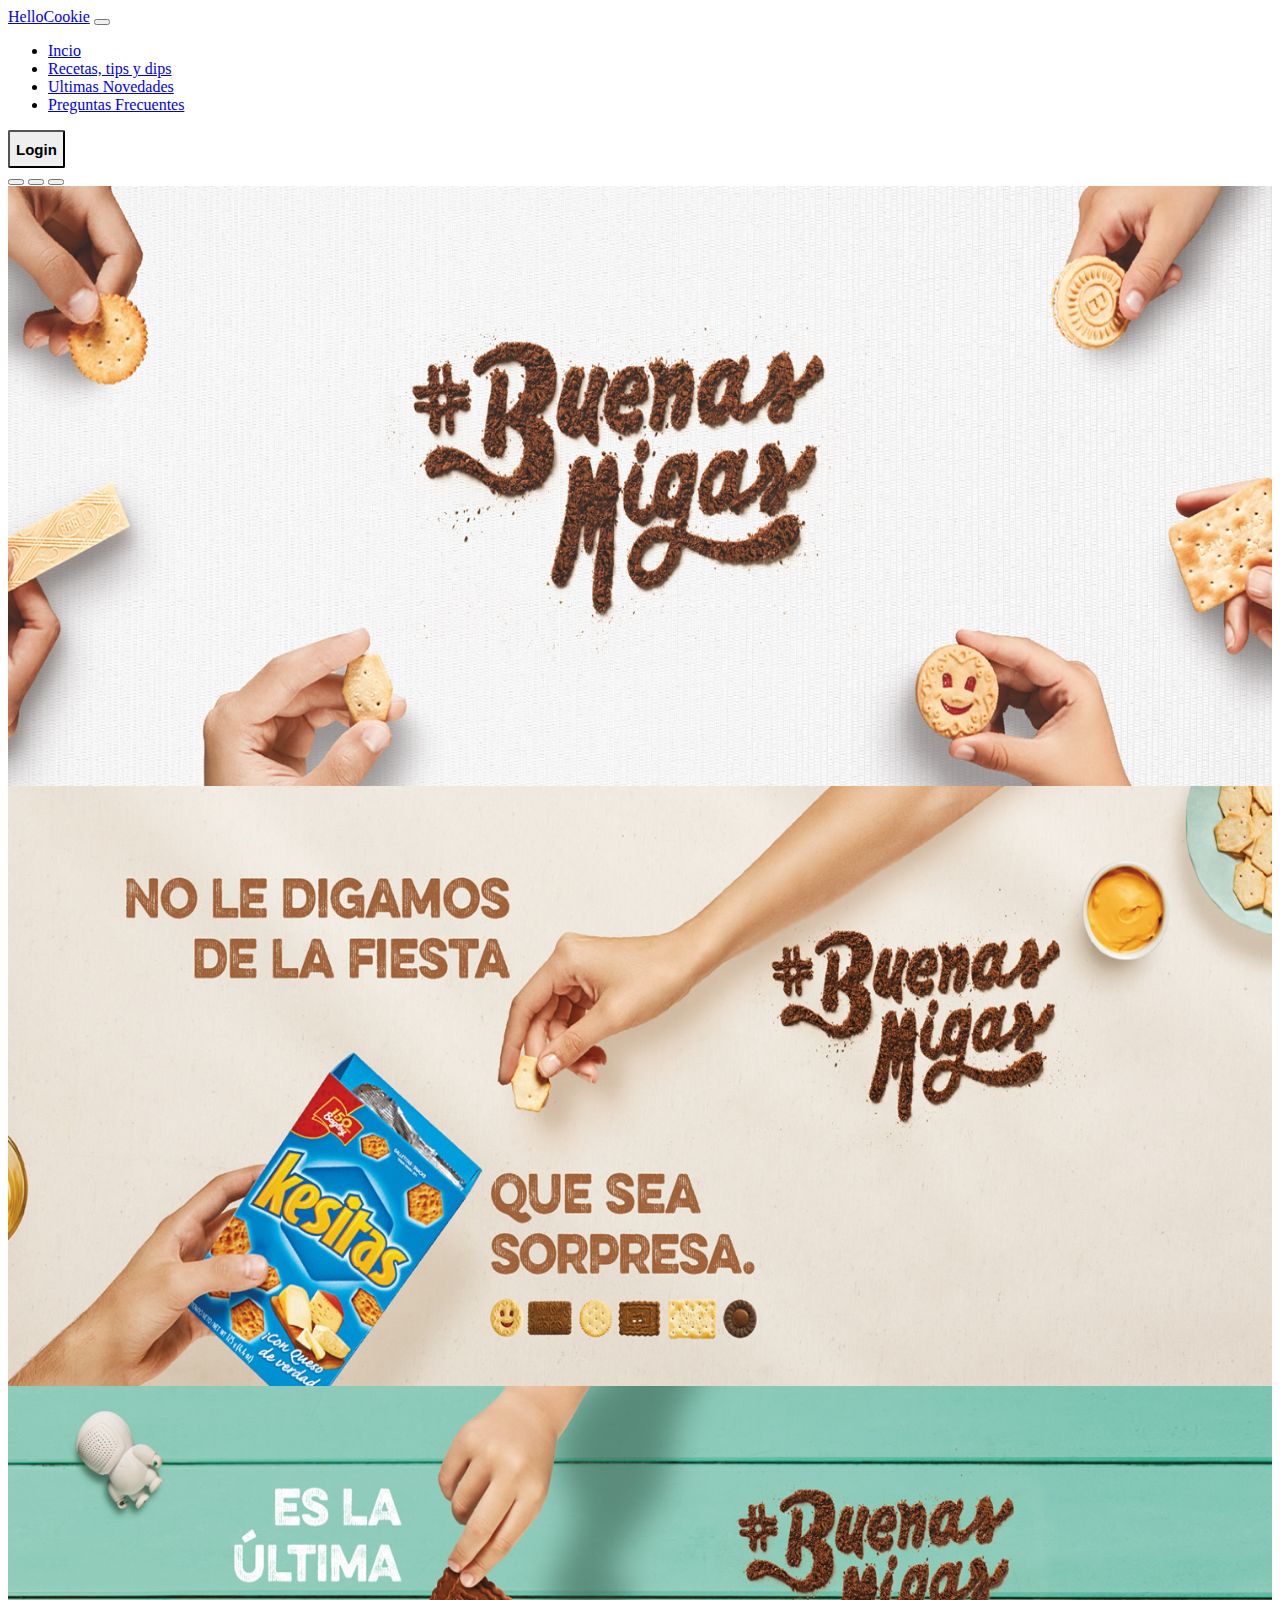
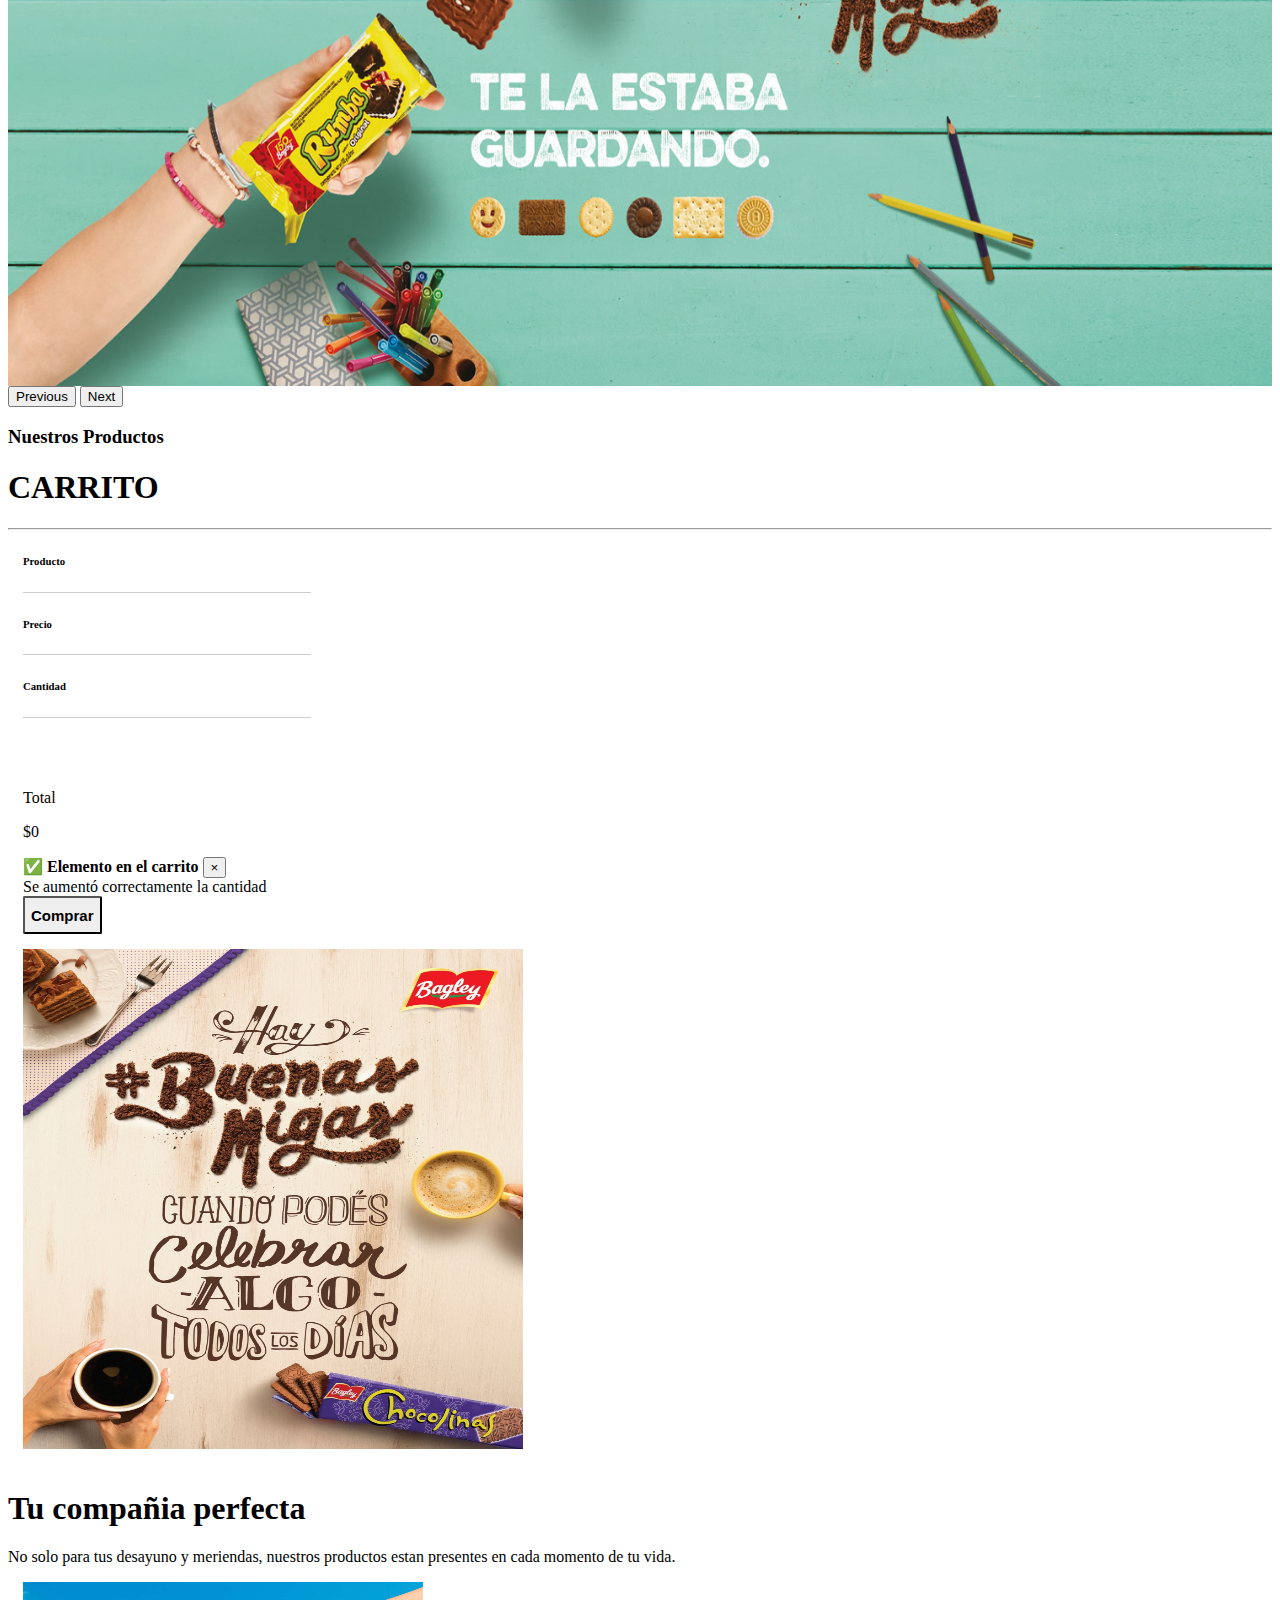
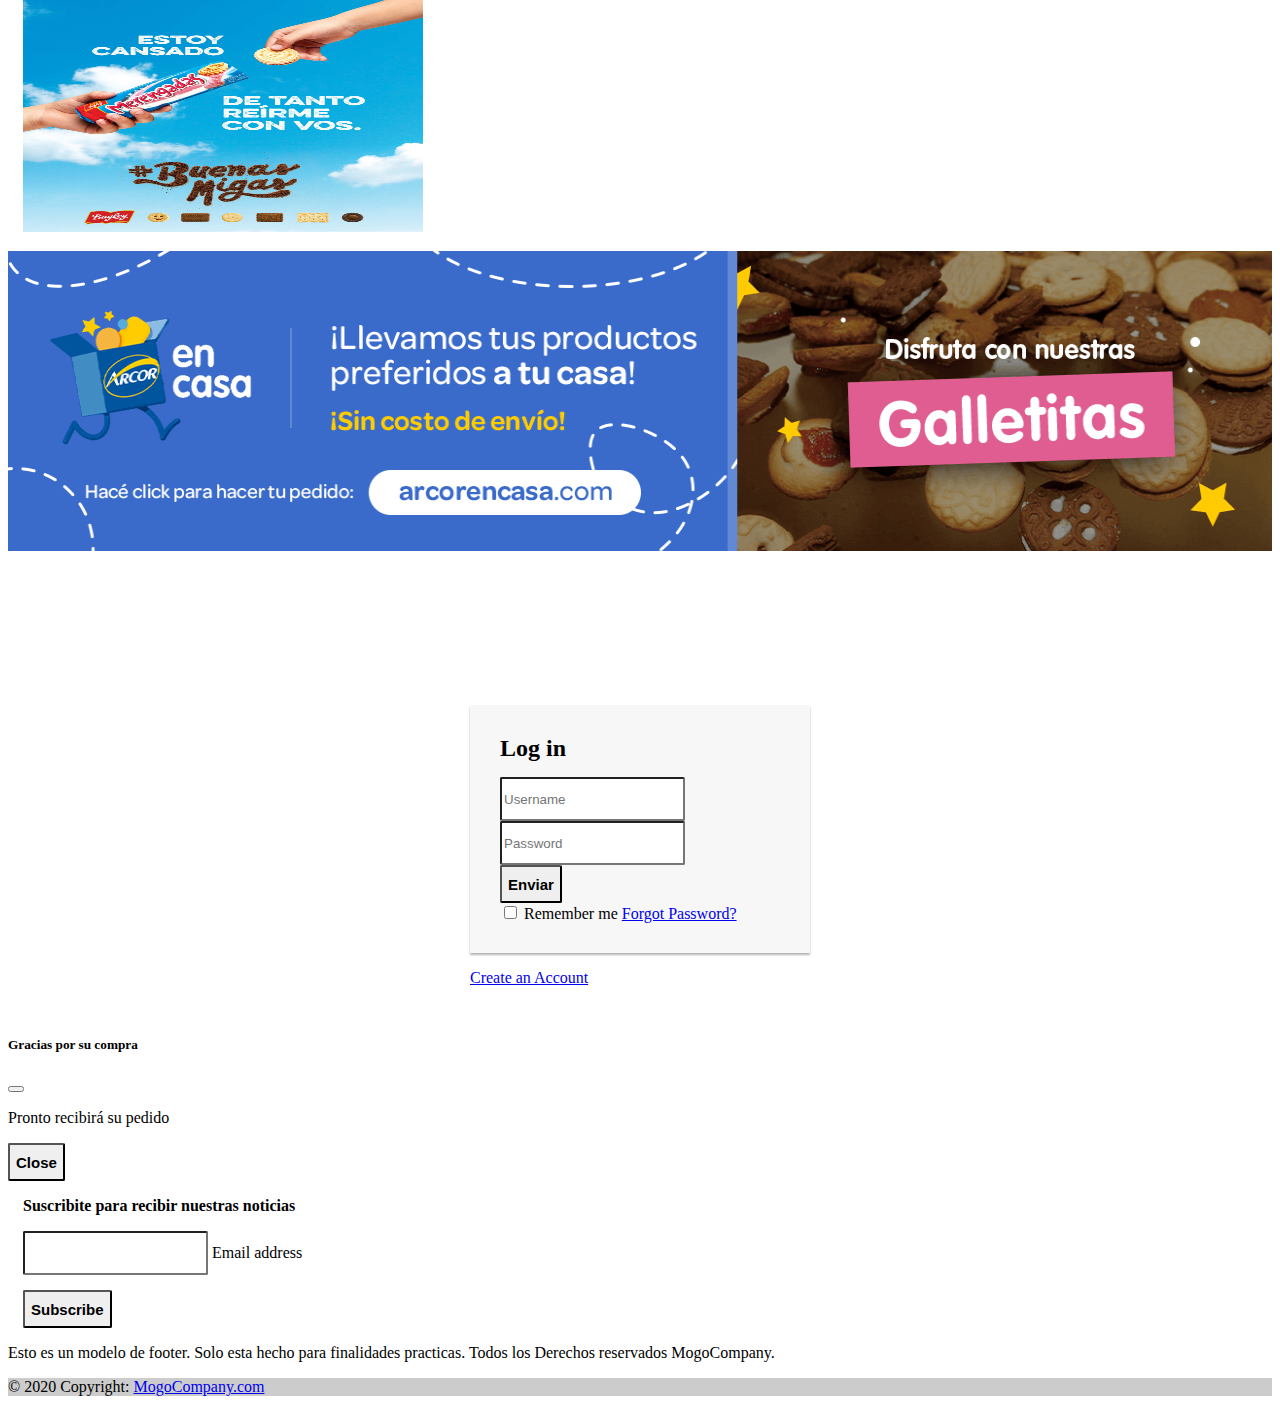
==== commit 1dcc24dd: "corrijo imagenes y agrego publicidad en las distintas secciones" ====
--- a/index.html
+++ b/index.html
@@ -38,7 +38,7 @@
             <a class="nav-link" href="./recetas.html">Recetas, tips y dips</a>
           </li>
           <li class="nav-item">
-            <a class="nav-link" href="./Novedades.html">Ultimas Novedades</a>
+            <a class="nav-link" href="./marcas.html">Ultimas Novedades</a>
           </li>
           <li class="nav-item">
             <a class="nav-link" href="./preguntasFrecuentes.html">Preguntas Frecuentes</a>
@@ -69,22 +69,16 @@
         <div class="carousel-item active">
           <img src="./img/slide1-d.jpg" class="imageCarousel" alt="...">
           <div class="carousel-caption d-none d-md-block">
-            <h5>First slide label</h5>
-            <p>Some representative placeholder content for the first slide.</p>
           </div>
         </div>
         <div class="carousel-item">
           <img src="./img/slide3-d.jpg" class="imageCarousel" alt="...">
           <div class="carousel-caption d-none d-md-block">
-            <h5>Second slide label</h5>
-            <p>Some representative placeholder content for the second slide.</p>
           </div>
         </div>
         <div class="carousel-item">
           <img src="./img/slide4-d.jpg" class="imageCarousel" alt="...">
           <div class="carousel-caption d-none d-md-block">
-            <h5>Third slide label</h5>
-            <p>Some representative placeholder content for the third slide.</p>
           </div>
         </div>
       </div>
@@ -108,7 +102,7 @@
     </div>
     <div id="mostrarElemento" class="container mt-2 d-flex flex-wrap justify-content-lg-between">
       <div class="row">
-          
+
       </div>
     </div>
   </section>
@@ -172,18 +166,13 @@
   </section>
 
   <!--Publicidad #2-->
-  <section class="container mb-5 d-flex flex-wrap">
+  <section class="container mb-5 d-flex flex-wrap mt-5">
     <div class="row">
-      <div class="m-auto col-lg-6 col-sm-12 ">
-        <img class="imagenPublicidad02" src="./img/pic_galletas2.jpg" alt="">
-      </div>
-      <div class=" text-white col-lg-6 col-sm-12 contenedor-publicidad m-auto  bg-primary text-center ">
-        <h1>
-          EMPRESA LÍDER EN GALLETAS.
-        </h1>
-        <p> Nos especializamos en el desarrollo, implementacionn y optimizacion de paginas web. Proveemos soluciones un
-          enfoque estrategico de marketing que permite lograr paginas web que obtienen resultados concretos.</p>
-        <img class="mt-1 mb-2  h-50" src="./img/pic_galletas2.jpg" alt="">
+        <img class="col-lg-6 col-sm-12 m-auto imagenPublicidad02" style="max-width: 500px; width: 500px;" src="./img/BuenasMigas Chocolinas.jpg" alt="">
+        <div class=" bg-primary text-white col-lg-6 col-sm-12 text-center mt-4  ">
+        <h1>Tu compañia perfecta</h1>
+        <p> No solo para tus desayuno y meriendas, nuestros productos estan presentes en cada momento de tu vida.</p>
+          <img class="col-lg-6 col-sm-12 m-auto imagenPublicidad02" style="max-width: 500px; width: 400px; height: 250px;" src="./img/BuenasMigas_Merengadas_A4-01_1340_c.jpg" alt="">
       </div>
   </section>
 
@@ -241,86 +230,87 @@
     </div>
   </div>
 
- <!-- Footer -->
- <footer class="bg-primary text-center text-white">
-  <!-- Grid container -->
-  <div class="container p-4">
-    <!-- Section: Social media -->
-    <section class="mb-4">
-      <!-- Facebook -->
-      <a class="btn btn-outline-light btn-floating m-1" href="#!" role="button"><i class="fab fa-facebook-f"></i></a>
-
-      <!-- Twitter -->
-      <a class="btn btn-outline-light btn-floating m-1" href="#!" role="button"><i class="fab fa-twitter"></i></a>
-
-      <!-- Google -->
-      <a class="btn btn-outline-light btn-floating m-1" href="#!" role="button"><i class="fab fa-google"></i></a>
-
-      <!-- Instagram -->
-      <a class="btn btn-outline-light btn-floating m-1" href="#!" role="button"><i class="fab fa-instagram"></i></a>
-
-      <!-- Linkedin -->
-      <a class="btn btn-outline-light btn-floating m-1" href="#!" role="button"><i class="fab fa-linkedin-in"></i></a>
-
-      <!-- Github -->
-      <a class="btn btn-outline-light btn-floating m-1" href="#!" role="button"><i class="fab fa-github"></i></a>
-    </section>
-    <!-- Section: Social media -->
-
-    <!-- Section: Form -->
-    <section class="">
-      <form action="">
-        <!--Grid row-->
-        <div class="row d-flex justify-content-center">
-          <!--Grid column-->
-          <div class="col-auto">
-            <p class="pt-2">
-              <strong>Suscribite para recibir nuestras noticias</strong>
-            </p>
-          </div>
-          <!--Grid column-->
-
-          <!--Grid column-->
-          <div class="col-md-5 col-12">
-            <!-- Email input -->
-            <div class="form-outline form-white mb-4">
-              <input type="email" id="form5Example2" class="form-control" />
-              <label class="form-label" for="form5Example2">Email address</label>
-            </div>
-          </div>
-          <!--Grid column-->
-
-          <!--Grid column-->
-          <div class="col-auto">
-            <!-- Submit button -->
-            <button type="submit" class="btn btn-outline-light mb-4">
-              Subscribe
-            </button>
-          </div>
-          <!--Grid column-->
-        </div>
-        <!--Grid row-->
-      </form>
-    </section>
-    <!-- Section: Form -->
-
-    <!-- Section: Text -->
-    <section class="mb-4">
-      <p>
-        Esto es un modelo de footer. Solo esta hecho para finalidades practicas. Todos los Derechos reservados MogoCompany.
-      </p>
-    </section>
-  </section>
-</div>
-
-  <!-- Copyright -->
-  <div class="text-center p-3" style="background-color: rgba(0, 0, 0, 0.2);">
-    © 2020 Copyright:
-    <a class="text-white" href="https://mdbootstrap.com/">MogoCompany.com</a>
-  </div>
-  <!-- Copyright -->
-</footer>
-<!-- Footer -->
+  <!-- Footer -->
+  <footer class="bg-primary text-center text-white">
+    <!-- Grid container -->
+    <div class="container p-4">
+      <!-- Section: Social media -->
+      <section class="mb-4">
+        <!-- Facebook -->
+        <a class="btn btn-outline-light btn-floating m-1" href="#!" role="button"><i class="fab fa-facebook-f"></i></a>
+
+        <!-- Twitter -->
+        <a class="btn btn-outline-light btn-floating m-1" href="#!" role="button"><i class="fab fa-twitter"></i></a>
+
+        <!-- Google -->
+        <a class="btn btn-outline-light btn-floating m-1" href="#!" role="button"><i class="fab fa-google"></i></a>
+
+        <!-- Instagram -->
+        <a class="btn btn-outline-light btn-floating m-1" href="#!" role="button"><i class="fab fa-instagram"></i></a>
+
+        <!-- Linkedin -->
+        <a class="btn btn-outline-light btn-floating m-1" href="#!" role="button"><i class="fab fa-linkedin-in"></i></a>
+
+        <!-- Github -->
+        <a class="btn btn-outline-light btn-floating m-1" href="#!" role="button"><i class="fab fa-github"></i></a>
+      </section>
+      <!-- Section: Social media -->
+
+      <!-- Section: Form -->
+      <section class="">
+        <form action="">
+          <!--Grid row-->
+          <div class="row d-flex justify-content-center">
+            <!--Grid column-->
+            <div class="col-auto">
+              <p class="pt-2">
+                <strong>Suscribite para recibir nuestras noticias</strong>
+              </p>
+            </div>
+            <!--Grid column-->
+
+            <!--Grid column-->
+            <div class="col-md-5 col-12">
+              <!-- Email input -->
+              <div class="form-outline form-white mb-4">
+                <input type="email" id="form5Example2" class="form-control" />
+                <label class="form-label" for="form5Example2">Email address</label>
+              </div>
+            </div>
+            <!--Grid column-->
+
+            <!--Grid column-->
+            <div class="col-auto">
+              <!-- Submit button -->
+              <button type="submit" class="btn btn-outline-light mb-4">
+                Subscribe
+              </button>
+            </div>
+            <!--Grid column-->
+          </div>
+          <!--Grid row-->
+        </form>
+      </section>
+      <!-- Section: Form -->
+
+      <!-- Section: Text -->
+      <section class="mb-4">
+        <p>
+          Esto es un modelo de footer. Solo esta hecho para finalidades practicas. Todos los Derechos reservados
+          MogoCompany.
+        </p>
+      </section>
+      </section>
+    </div>
+
+    <!-- Copyright -->
+    <div class="text-center p-3" style="background-color: rgba(0, 0, 0, 0.2);">
+      © 2020 Copyright:
+      <a class="text-white" href="https://mdbootstrap.com/">MogoCompany.com</a>
+    </div>
+    <!-- Copyright -->
+  </footer>
+  <!-- Footer -->
 
   <!-- Option 1: Bootstrap Bundle with Popper -->
   <script src="https://cdn.jsdelivr.net/npm/bootstrap@5.0.2/dist/js/bootstrap.bundle.min.js"
--- a/style.css
+++ b/style.css
@@ -17,17 +17,18 @@
 .login-form h2 {
     margin: 0 0 15px;
 }
-.form-control, .btn {
+.form-control,
+.btn {
     min-height: 38px;
     border-radius: 2px;
 }
-.btn {        
+.btn {
     font-size: 15px;
     font-weight: bold;
 }
 
 /*Css aplicado a las imagenes del carousel*/
-.imageCarousel{
+.imageCarousel {
     display: block;
     position: relative;
     width: 100%;
@@ -36,57 +37,56 @@
 
 /*Css aplicado a las cards */
 /* img{ */
-    /* height:150px; */
-    /* width:100%; */
+/* height:150px; */
+/* width:100%; */
 /* } */
 
-div [class^="col-"]{
-    padding-left:5px;
-    padding-right:5px;
+div [class^="col-"] {
+    padding-left: 5px;
+    padding-right: 5px;
     margin-left: 10px;
     margin-right: 10px;
     margin-bottom: 15px;
     width: 18rem;
-
-}
-.card{
-    transition:0.5s;
-    cursor:pointer;
-}
-.card-title{  
-    font-size:15px;
-    transition:1s;
-    cursor:pointer;
-}
-.card-title i{  
-    font-size:15px;
-    transition:1s;
-    cursor:pointer;
-    color:#ffa710
-}
-.card-title i:hover{
-    transform: scale(1.25) rotate(100deg); 
-    color:#18d4ca;
-    
-}
-.card:hover{
+}
+.card {
+    transition: 0.5s;
+    cursor: pointer;
+}
+.card-title {
+    font-size: 15px;
+    transition: 1s;
+    cursor: pointer;
+}
+.card-title i {
+    font-size: 15px;
+    transition: 1s;
+    cursor: pointer;
+    color: #ffa710;
+}
+.card-title i:hover {
+    transform: scale(1.25) rotate(100deg);
+    color: #18d4ca;
+}
+.card:hover {
     transform: scale(1.05);
-    box-shadow: 10px 10px 15px rgba(0,0,0,0.3);
-}
-.card-text{
-    height:80px;  
-}
-
-.card::before, .card::after {
+    box-shadow: 10px 10px 15px rgba(0, 0, 0, 0.3);
+}
+.card-text {
+    height: 80px;
+}
+
+.card::before,
+.card::after {
     position: absolute;
     top: 0;
     right: 0;
     bottom: 0;
     left: 0;
     transform: scale3d(0, 0, 1);
-    transition: transform .3s ease-out 0s;
+    transition: transform 0.3s ease-out 0s;
     background: rgba(255, 255, 255, 0.1);
-    content: '';
+    content: "";
     pointer-events: none;
 }
 .card::before {
@@ -95,62 +95,64 @@
 .card::after {
     transform-origin: right bottom;
 }
-.card:hover::before, .card:hover::after, .card:focus::before, .card:focus::after {
+.card:hover::before,
+.card:hover::after,
+.card:focus::before,
+.card:focus::after {
     transform: scale3d(1, 1, 1);
 }
 /*Css aplicado a las cards */
 /* img{ */
-    /* height:150px; */
-    /* width:100%; */
+/* height:150px; */
+/* width:100%; */
 /* } */
 
-div [class^="col-"]{
-    padding-left:5px;
-    padding-right:5px;
+div [class^="col-"] {
+    padding-left: 5px;
+    padding-right: 5px;
     margin-left: 10px;
     margin-right: 10px;
     margin-bottom: 15px;
     width: 18rem;
-
-}
-.card{
-    transition:0.5s;
-    cursor:pointer;
-}
-.card-title{  
-    font-size:15px;
-    transition:1s;
-    cursor:pointer;
-}
-.card-title i{  
-    font-size:15px;
-    transition:1s;
-    cursor:pointer;
-    color:#ffa710
-}
-.card-title i:hover{
-    transform: scale(1.25) rotate(100deg); 
-    color:#18d4ca;
-    
-}
-.card:hover{
+}
+.card {
+    transition: 0.5s;
+    cursor: pointer;
+}
+.card-title {
+    font-size: 15px;
+    transition: 1s;
+    cursor: pointer;
+}
+.card-title i {
+    font-size: 15px;
+    transition: 1s;
+    cursor: pointer;
+    color: #ffa710;
+}
+.card-title i:hover {
+    transform: scale(1.25) rotate(100deg);
+    color: #18d4ca;
+}
+.card:hover {
     transform: scale(1.05);
-    box-shadow: 10px 10px 15px rgba(0,0,0,0.3);
-}
-.card-text{
-    height:80px;  
-}
-
-.card::before, .card::after {
+    box-shadow: 10px 10px 15px rgba(0, 0, 0, 0.3);
+}
+.card-text {
+    height: 80px;
+}
+
+.card::before,
+.card::after {
     position: absolute;
     top: 0;
     right: 0;
     bottom: 0;
     left: 0;
     transform: scale3d(0, 0, 1);
-    transition: transform .3s ease-out 0s;
+    transition: transform 0.3s ease-out 0s;
     background: rgba(255, 255, 255, 0.1);
-    content: '';
+    content: "";
     pointer-events: none;
 }
 .card::before {
@@ -159,7 +161,10 @@
 .card::after {
     transform-origin: right bottom;
 }
-.card:hover::before, .card:hover::after, .card:focus::before, .card:focus::after {
+.card:hover::before,
+.card:hover::after,
+.card:focus::before,
+.card:focus::after {
     transform: scale3d(1, 1, 1);
 }
 
@@ -168,58 +173,58 @@
     border: 2px solid #000;
     padding: 10px;
     border-radius: 20px;
-  }
-  
-  .item-title {
+}
+
+.item-title {
     text-transform: uppercase;
     text-align: center;
     font-weight: 600;
-  }
-  
-  .item-image {
+}
+
+.item-image {
     height: 200px;
     width: 100%;
-  }
-  
-  .item-details {
+}
+
+.item-details {
     display: flex;
     justify-content: space-between;
     align-items: center;
     margin: 20px 0px 15px;
-  }
-  
-  .item-details > .item-price {
+}
+
+.item-details > .item-price {
     margin: 0;
-  }
-  
-  /* ? SHOPPING CART */
-  .shopping-cart-items {
+}
+
+/* ? SHOPPING CART */
+.shopping-cart-items {
     padding: 20px 0px;
-  }
-  
-  .shopping-cart-header {
+}
+
+.shopping-cart-header {
     border-bottom: 1px solid #ccc;
-  }
-  
-  .shopping-cart-image {
+}
+
+.shopping-cart-image {
     max-width: 80px;
     border-radius: 20px;
-  }
-  
-  .shopping-cart-quantity-input {
+}
+
+.shopping-cart-quantity-input {
     max-width: 45px;
     border: 1px solid #ccc;
     border-radius: 5px;
     background: #eee;
     padding: 5px;
-  }
-  
-  .shopping-cart-total {
+}
+
+.shopping-cart-total {
     min-height: 96px;
-  }
+}
 
 /*Css Aplicado a Publicidad#01*/
-.imagenPublicidad1{
+.imagenPublicidad1 {
     margin: auto;
     margin-bottom: 100px;
     width: 100%;
@@ -227,13 +232,13 @@
 }
 
 /*Css aplicado al contenedor de publicidad#02*/
-.contenedor-publicidad{
+.contenedor-publicidad {
     margin-left: 250px;
     height: 550px;
 }
 
 /*Css Aplicado a Publicidad#02*/
-.imagenPublicidad02{
+.imagenPublicidad02 {
     height: 550px;
     width: 500px;
 }
@@ -241,9 +246,8 @@
 /*Css al footer*/
 .footer {
     margin-top: auto;
-    background:#f8f8f8e8;
+    background: #f8f8f8e8;
     background-color: rgba(111, 111, 114, 0.144);
-    
 }
 .social-icon {
     font-size: 3rem;
@@ -268,17 +272,18 @@
 .login-form h2 {
     margin: 0 0 15px;
 }
-.form-control, .btn {
+.form-control,
+.btn {
     min-height: 38px;
     border-radius: 2px;
 }
-.btn {        
+.btn {
     font-size: 15px;
     font-weight: bold;
 }
 
 /*Css aplicado a las imagenes del carousel*/
-.imageCarousel{
+.imageCarousel {
     display: block;
     position: relative;
     width: 100%;
@@ -287,57 +292,56 @@
 
 /*Css aplicado a las cards */
 /* img{ */
-    /* height:150px; */
-    /* width:100%; */
+/* height:150px; */
+/* width:100%; */
 /* } */
 
-div [class^="col-"]{
-    padding-left:5px;
-    padding-right:5px;
+div [class^="col-"] {
+    padding-left: 5px;
+    padding-right: 5px;
     margin-left: 10px;
     margin-right: 10px;
     margin-bottom: 15px;
     width: 18rem;
-
-}
-.card{
-    transition:0.5s;
-    cursor:pointer;
-}
-.card-title{  
-    font-size:15px;
-    transition:1s;
-    cursor:pointer;
-}
-.card-title i{  
-    font-size:15px;
-    transition:1s;
-    cursor:pointer;
-    color:#ffa710
-}
-.card-title i:hover{
-    transform: scale(1.25) rotate(100deg); 
-    color:#18d4ca;
-    
-}
-.card:hover{
+}
+.card {
+    transition: 0.5s;
+    cursor: pointer;
+}
+.card-title {
+    font-size: 15px;
+    transition: 1s;
+    cursor: pointer;
+}
+.card-title i {
+    font-size: 15px;
+    transition: 1s;
+    cursor: pointer;
+    color: #ffa710;
+}
+.card-title i:hover {
+    transform: scale(1.25) rotate(100deg);
+    color: #18d4ca;
+}
+.card:hover {
     transform: scale(1.05);
-    box-shadow: 10px 10px 15px rgba(0,0,0,0.3);
-}
-.card-text{
-    height:80px;  
-}
-
-.card::before, .card::after {
+    box-shadow: 10px 10px 15px rgba(0, 0, 0, 0.3);
+}
+.card-text {
+    height: 80px;
+}
+
+.card::before,
+.card::after {
     position: absolute;
     top: 0;
     right: 0;
     bottom: 0;
     left: 0;
     transform: scale3d(0, 0, 1);
-    transition: transform .3s ease-out 0s;
+    transition: transform 0.3s ease-out 0s;
     background: rgba(255, 255, 255, 0.1);
-    content: '';
+    content: "";
     pointer-events: none;
 }
 .card::before {
@@ -346,62 +350,64 @@
 .card::after {
     transform-origin: right bottom;
 }
-.card:hover::before, .card:hover::after, .card:focus::before, .card:focus::after {
+.card:hover::before,
+.card:hover::after,
+.card:focus::before,
+.card:focus::after {
     transform: scale3d(1, 1, 1);
 }
 /*Css aplicado a las cards */
 /* img{ */
-    /* height:150px; */
-    /* width:100%; */
+/* height:150px; */
+/* width:100%; */
 /* } */
 
-div [class^="col-"]{
-    padding-left:5px;
-    padding-right:5px;
+div [class^="col-"] {
+    padding-left: 5px;
+    padding-right: 5px;
     margin-left: 10px;
     margin-right: 10px;
     margin-bottom: 15px;
     width: 18rem;
-
-}
-.card{
-    transition:0.5s;
-    cursor:pointer;
-}
-.card-title{  
-    font-size:15px;
-    transition:1s;
-    cursor:pointer;
-}
-.card-title i{  
-    font-size:15px;
-    transition:1s;
-    cursor:pointer;
-    color:#ffa710
-}
-.card-title i:hover{
-    transform: scale(1.25) rotate(100deg); 
-    color:#18d4ca;
-    
-}
-.card:hover{
+}
+.card {
+    transition: 0.5s;
+    cursor: pointer;
+}
+.card-title {
+    font-size: 15px;
+    transition: 1s;
+    cursor: pointer;
+}
+.card-title i {
+    font-size: 15px;
+    transition: 1s;
+    cursor: pointer;
+    color: #ffa710;
+}
+.card-title i:hover {
+    transform: scale(1.25) rotate(100deg);
+    color: #18d4ca;
+}
+.card:hover {
     transform: scale(1.05);
-    box-shadow: 10px 10px 15px rgba(0,0,0,0.3);
-}
-.card-text{
-    height:80px;  
-}
-
-.card::before, .card::after {
+    box-shadow: 10px 10px 15px rgba(0, 0, 0, 0.3);
+}
+.card-text {
+    height: 80px;
+}
+
+.card::before,
+.card::after {
     position: absolute;
     top: 0;
     right: 0;
     bottom: 0;
     left: 0;
     transform: scale3d(0, 0, 1);
-    transition: transform .3s ease-out 0s;
+    transition: transform 0.3s ease-out 0s;
     background: rgba(255, 255, 255, 0.1);
-    content: '';
+    content: "";
     pointer-events: none;
 }
 .card::before {
@@ -410,7 +416,10 @@
 .card::after {
     transform-origin: right bottom;
 }
-.card:hover::before, .card:hover::after, .card:focus::before, .card:focus::after {
+.card:hover::before,
+.card:hover::after,
+.card:focus::before,
+.card:focus::after {
     transform: scale3d(1, 1, 1);
 }
 
@@ -419,84 +428,77 @@
     border: 2px solid #000;
     padding: 10px;
     border-radius: 20px;
-  }
-  
-  .item-title {
+}
+
+.item-title {
     text-transform: uppercase;
     text-align: center;
     font-weight: 600;
-  }
-  
-  .item-image {
+}
+
+.item-image {
     height: 200px;
     width: 100%;
-  }
-  
-  .item-details {
+}
+
+.item-details {
     display: flex;
     justify-content: space-between;
     align-items: center;
     margin: 20px 0px 15px;
-  }
-  
-  .item-details > .item-price {
+}
+
+.item-details > .item-price {
     margin: 0;
-  }
-  
-  /* ? SHOPPING CART */
-  .shopping-cart-items {
+}
+
+/* ? SHOPPING CART */
+.shopping-cart-items {
     padding: 20px 0px;
-  }
-  
-  .shopping-cart-header {
+}
+
+.shopping-cart-header {
     border-bottom: 1px solid #ccc;
-  }
-  
-  .shopping-cart-image {
+}
+
+.shopping-cart-image {
     max-width: 80px;
     border-radius: 20px;
-  }
-  
-  .shopping-cart-quantity-input {
+}
+
+.shopping-cart-quantity-input {
     max-width: 45px;
     border: 1px solid #ccc;
     border-radius: 5px;
     background: #eee;
     padding: 5px;
-  }
-  
-  .shopping-cart-total {
+}
+
+.shopping-cart-total {
     min-height: 96px;
-  }
+}
 
 /*Css Aplicado a Publicidad#01*/
-.imagenPublicidad1{
+.imagenPublicidad1 {
     margin: auto;
     margin-bottom: 100px;
-    width: 100%;
-    height: 400px;
-}
-
-/*Css aplicado al contenedor de publicidad#02*/
-.contenedor-publicidad{
-    margin-left: 250px;
-    height: 550px;
-}
-
-/*Css Aplicado a Publicidad#02*/
-.imagenPublicidad02{
-    height: 550px;
-    width: 500px;
+    max-width: 100%;
+    max-height: 500px;
+    height: 300px;
+}
+
+/* Css Aplicado a Publicidad#02 */
+.imagenPublicidad02 {
+    height: 500px;
+    width: 400px;
 }
 
 /*Css al footer*/
 .footer {
     margin-top: auto;
-    background:#f8f8f8e8;
+    background: #f8f8f8e8;
     background-color: rgba(111, 111, 114, 0.144);
-    
 }
 .social-icon {
     font-size: 3rem;
 }
-
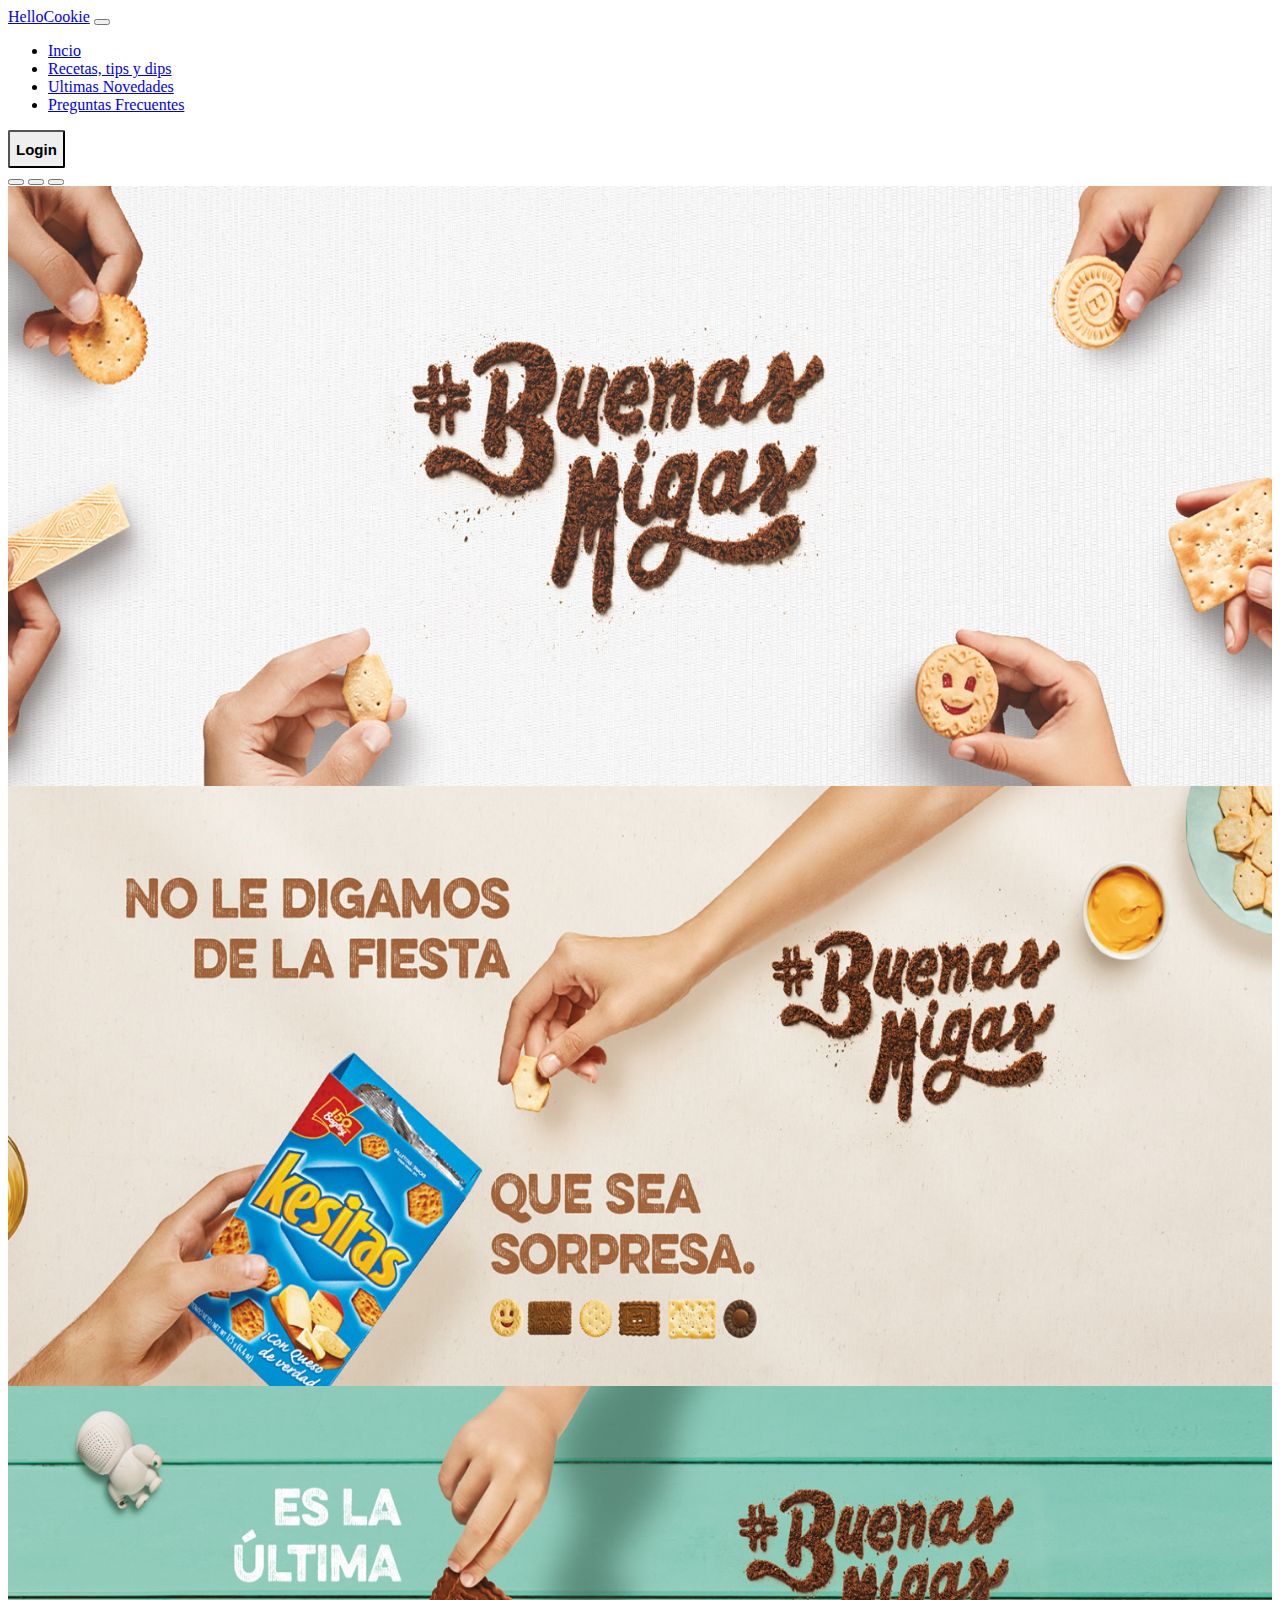
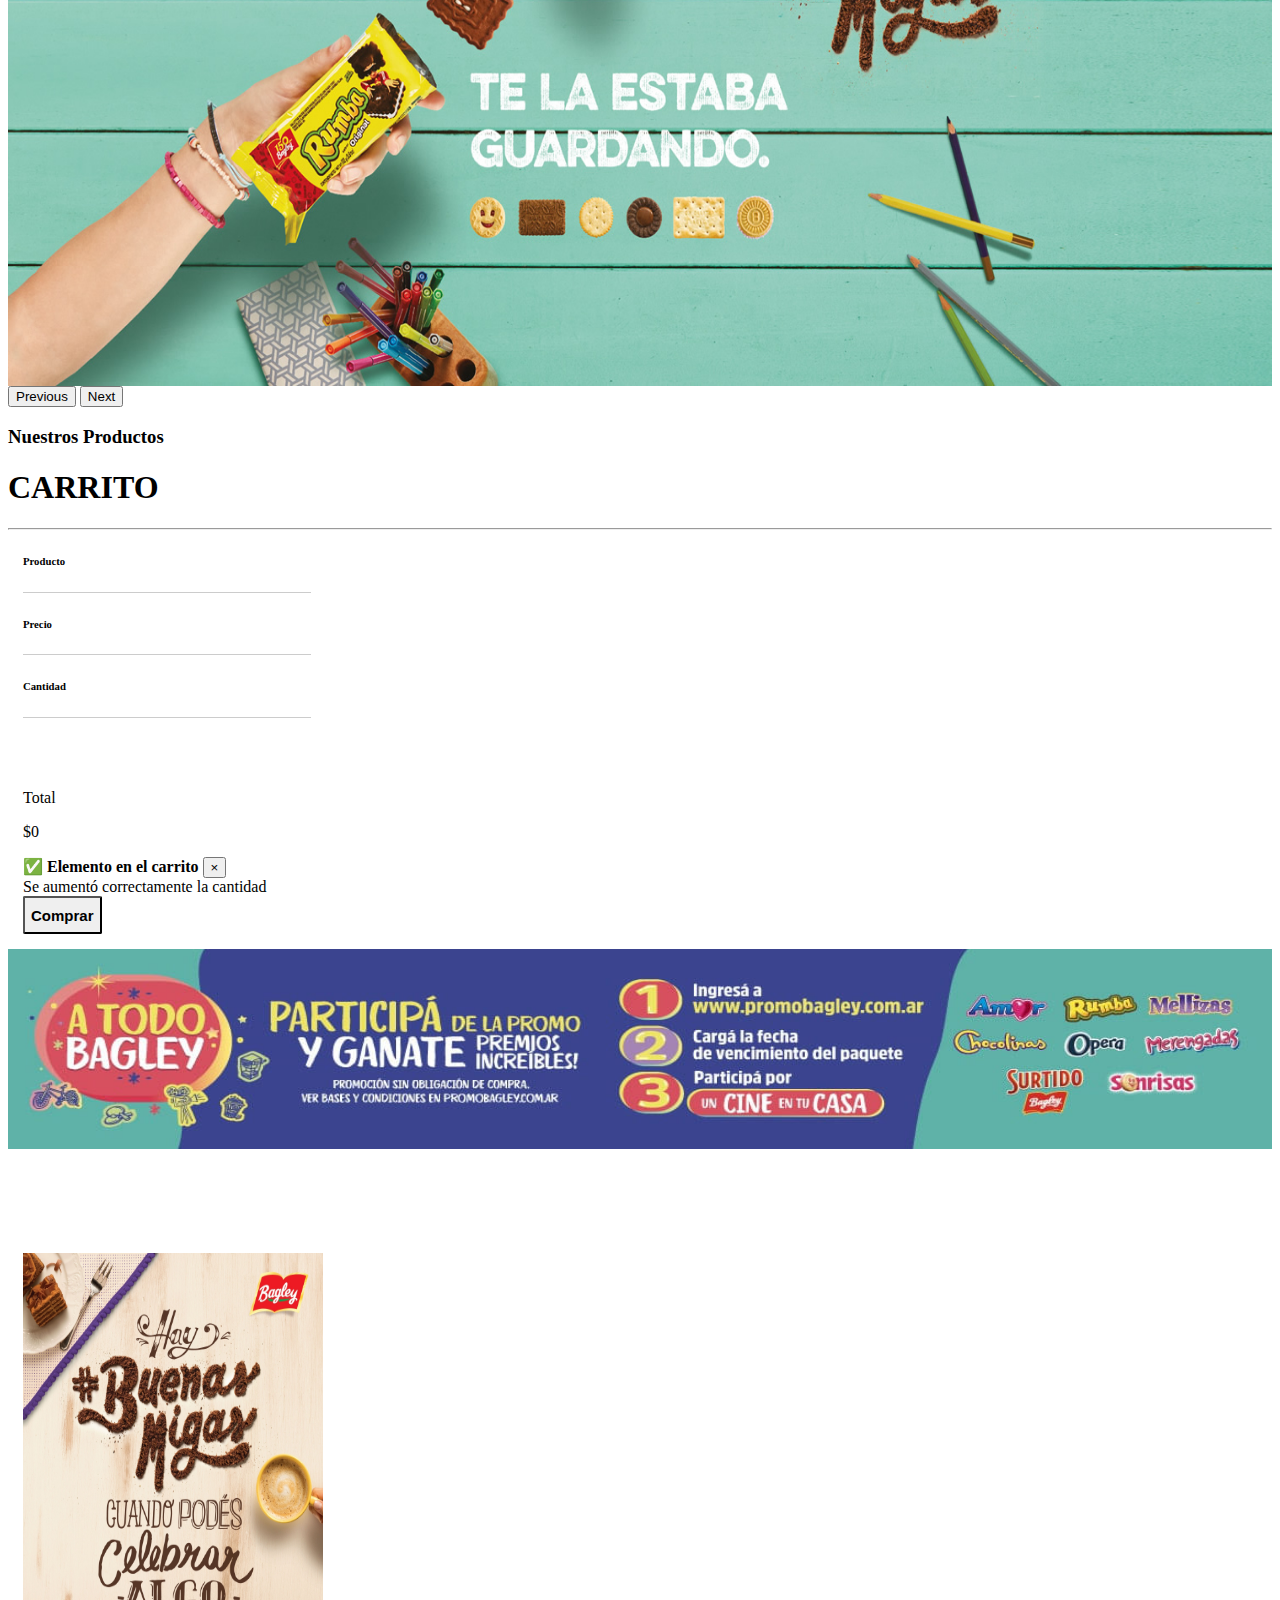
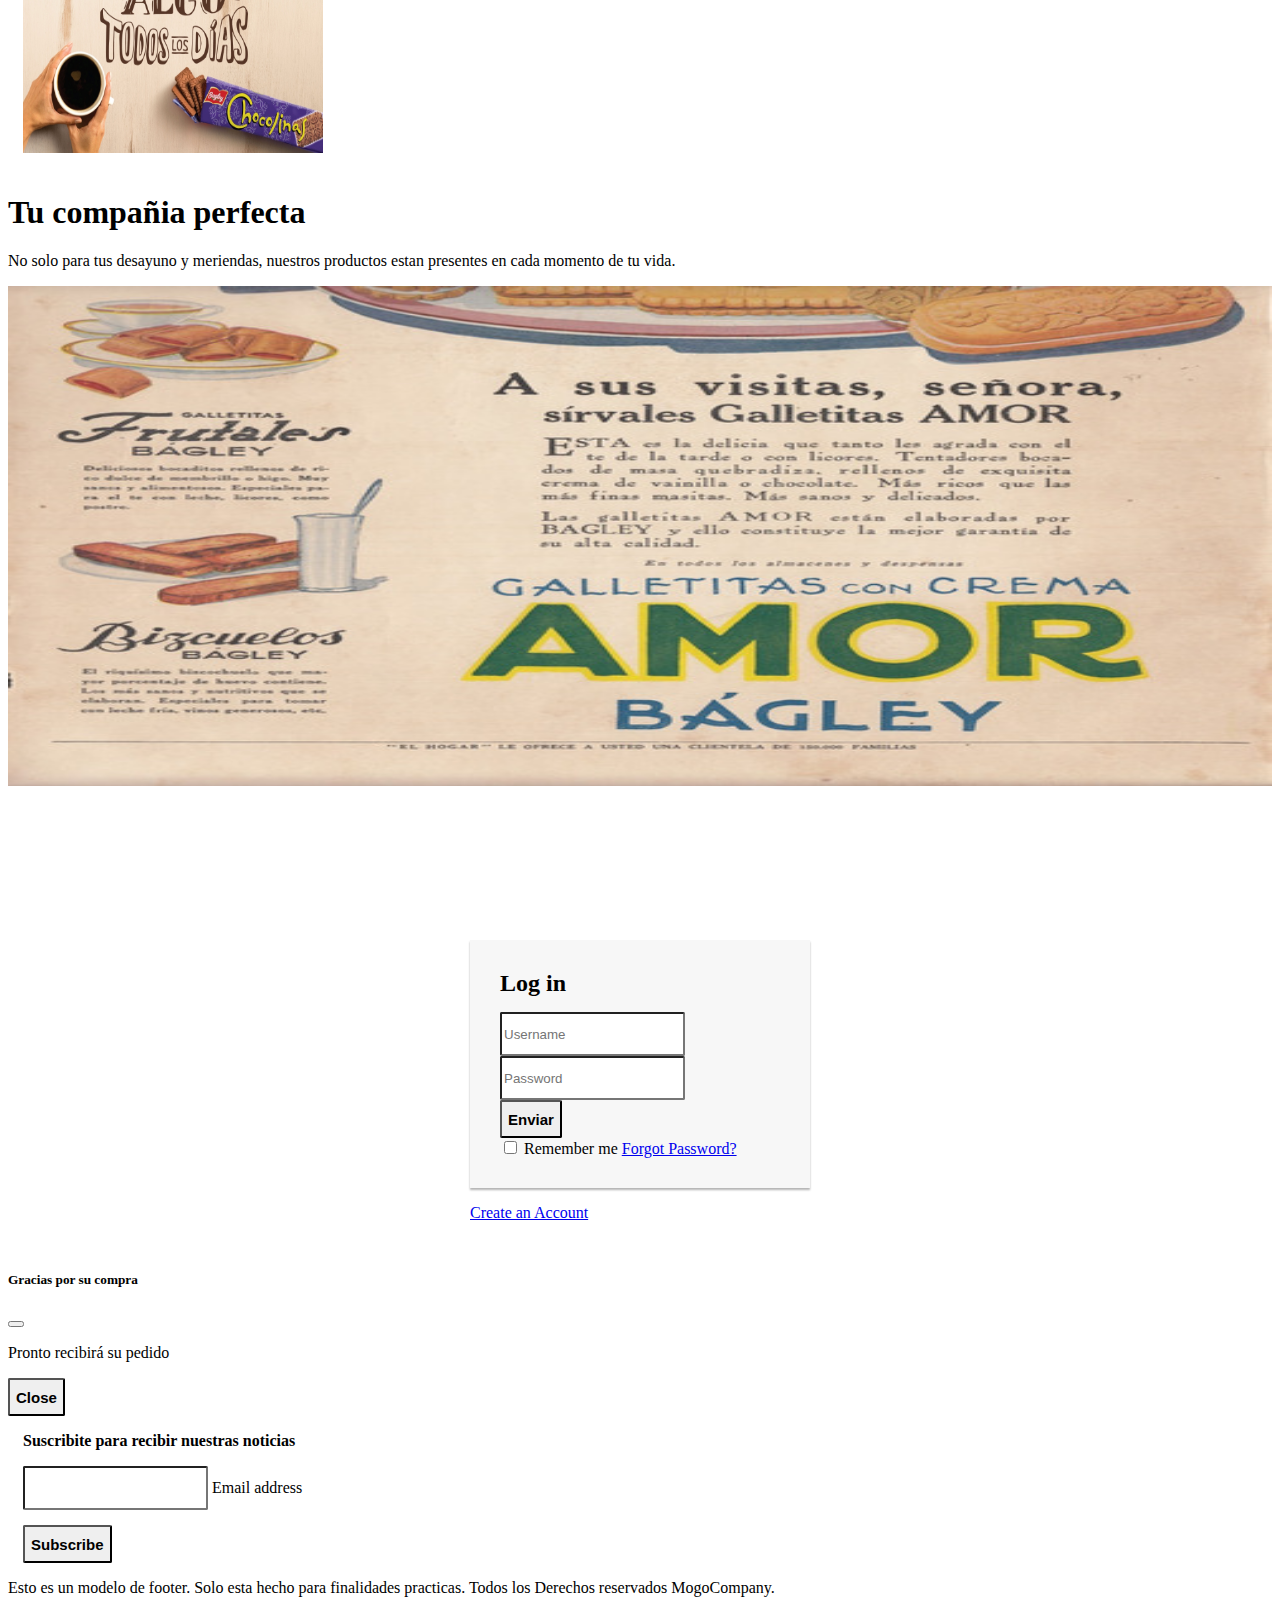
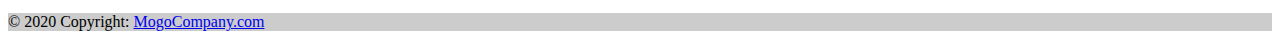
==== commit 3ba0cd1a: "hago responnsive la pagina" ====
--- a/index.html
+++ b/index.html
@@ -164,22 +164,30 @@
       </div>
     </section>
   </section>
-
-  <!--Publicidad #2-->
+  
+  <!--Publicidad-->
+  <section>
+    <div class="container">
+      <img class="imagenPublicidad1 mt-5" style="height: 200px;" src="./img/004-1220-BannersDigitales_BTS_PBagley_Jumbo-1150x220-min.jpg" alt="">
+    </div>
+  </section>  
+
+  <!--Publicidad -->
   <section class="container mb-5 d-flex flex-wrap mt-5">
     <div class="row">
-        <img class="col-lg-6 col-sm-12 m-auto imagenPublicidad02" style="max-width: 500px; width: 500px;" src="./img/BuenasMigas Chocolinas.jpg" alt="">
-        <div class=" bg-primary text-white col-lg-6 col-sm-12 text-center mt-4  ">
+        <img class="col-lg-4 col-sm-12 m-auto imagenPublicidad02" style="max-width: 500px; width: 300px;" src="./img/BuenasMigas Chocolinas.jpg" alt="">
+        <div class="text-white col-lg-4 col-sm-12 bg-primary text-center mt-4  ">
         <h1>Tu compañia perfecta</h1>
         <p> No solo para tus desayuno y meriendas, nuestros productos estan presentes en cada momento de tu vida.</p>
-          <img class="col-lg-6 col-sm-12 m-auto imagenPublicidad02" style="max-width: 500px; width: 400px; height: 250px;" src="./img/BuenasMigas_Merengadas_A4-01_1340_c.jpg" alt="">
-      </div>
-  </section>
-
-  <!--Publicidad#1-->
+      </div>
+      <div>
+    </div>  
+  </section>
+
+  <!--Publicidad-->
   <section>
     <div class="container">
-      <img class="imagenPublicidad1" src="./img/arcor-en-casa-galletitas.png" alt="">
+      <img class="imagenPublicidad1" style="height: 500px;" src="./img/D_NQ_NP_984374-MLU44940522713_022021-O.jpg" alt="">
     </div>
   </section>
 
--- a/style.css
+++ b/style.css
@@ -30,9 +30,8 @@
 /*Css aplicado a las imagenes del carousel*/
 .imageCarousel {
     display: block;
-    position: relative;
-    width: 100%;
-    height: 600px;
+    width: 400px;
+    height: 300px;
 }
 
 /*Css aplicado a las cards */
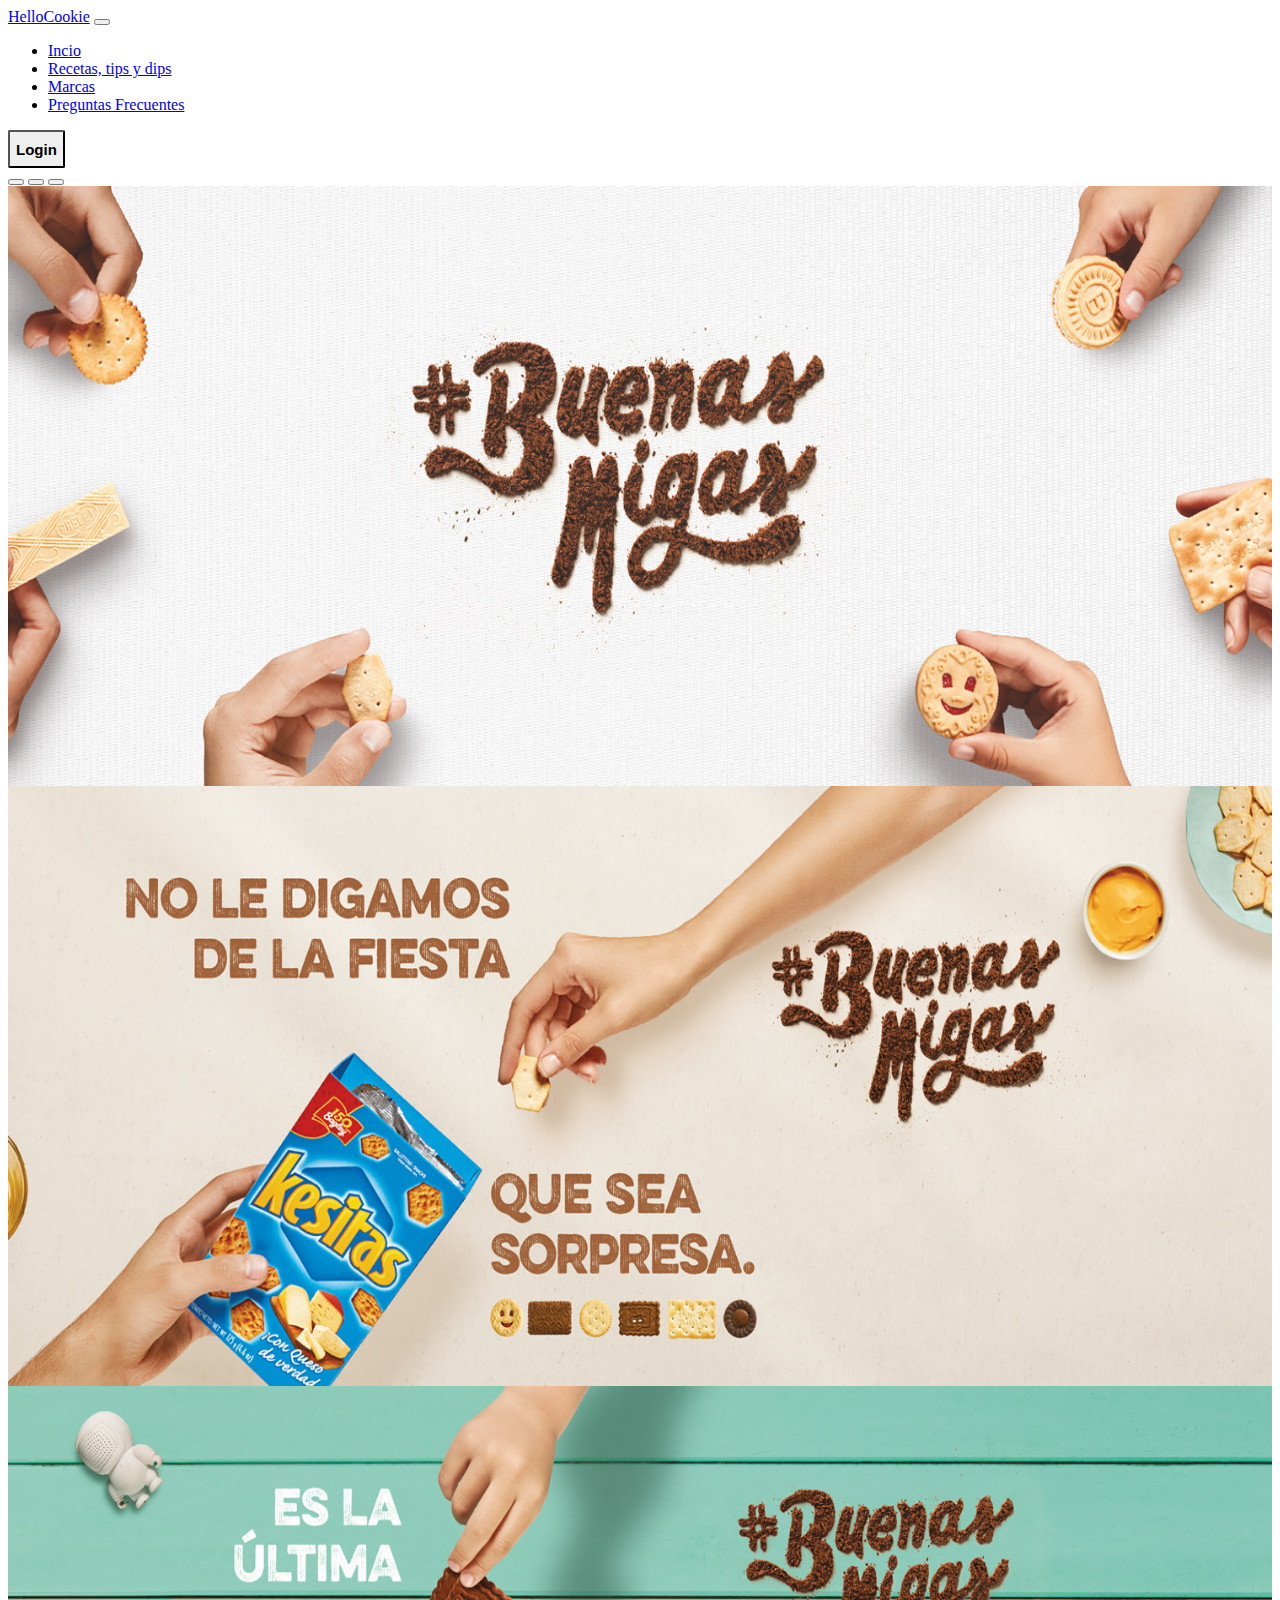
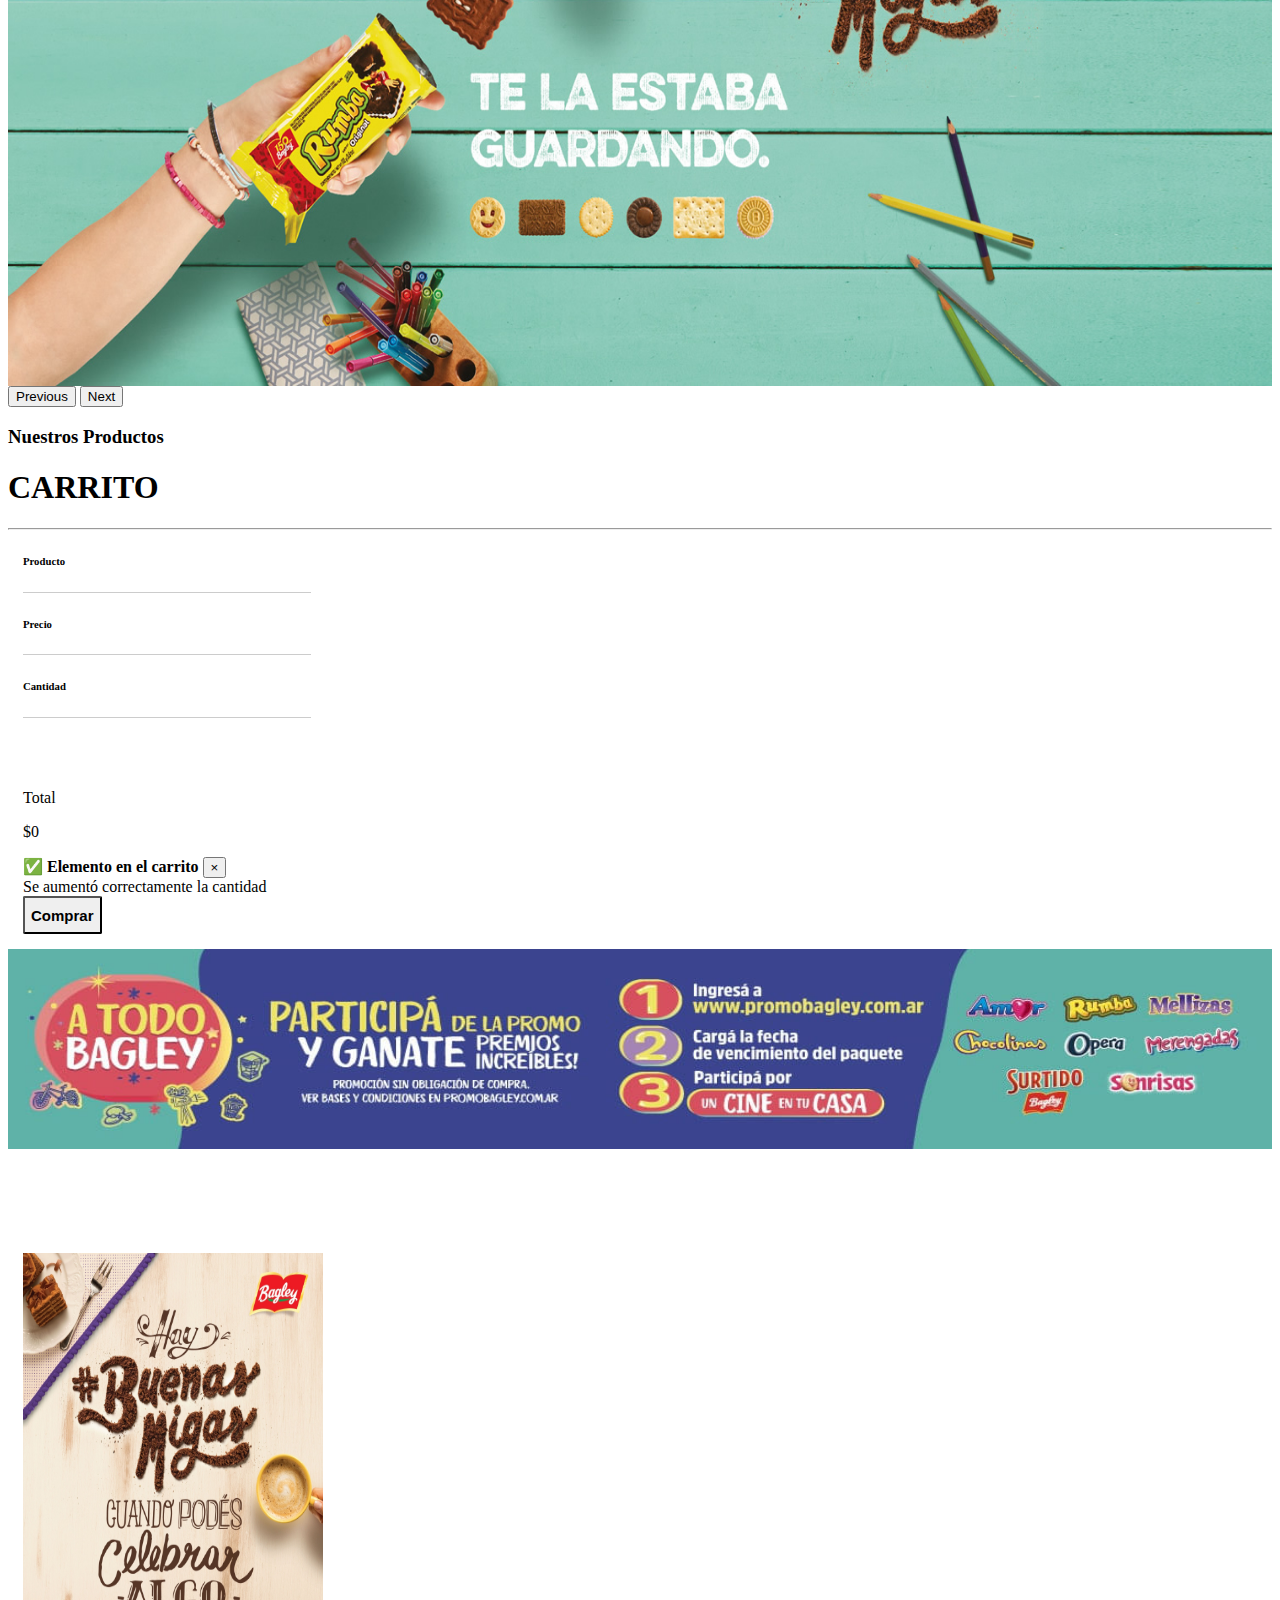
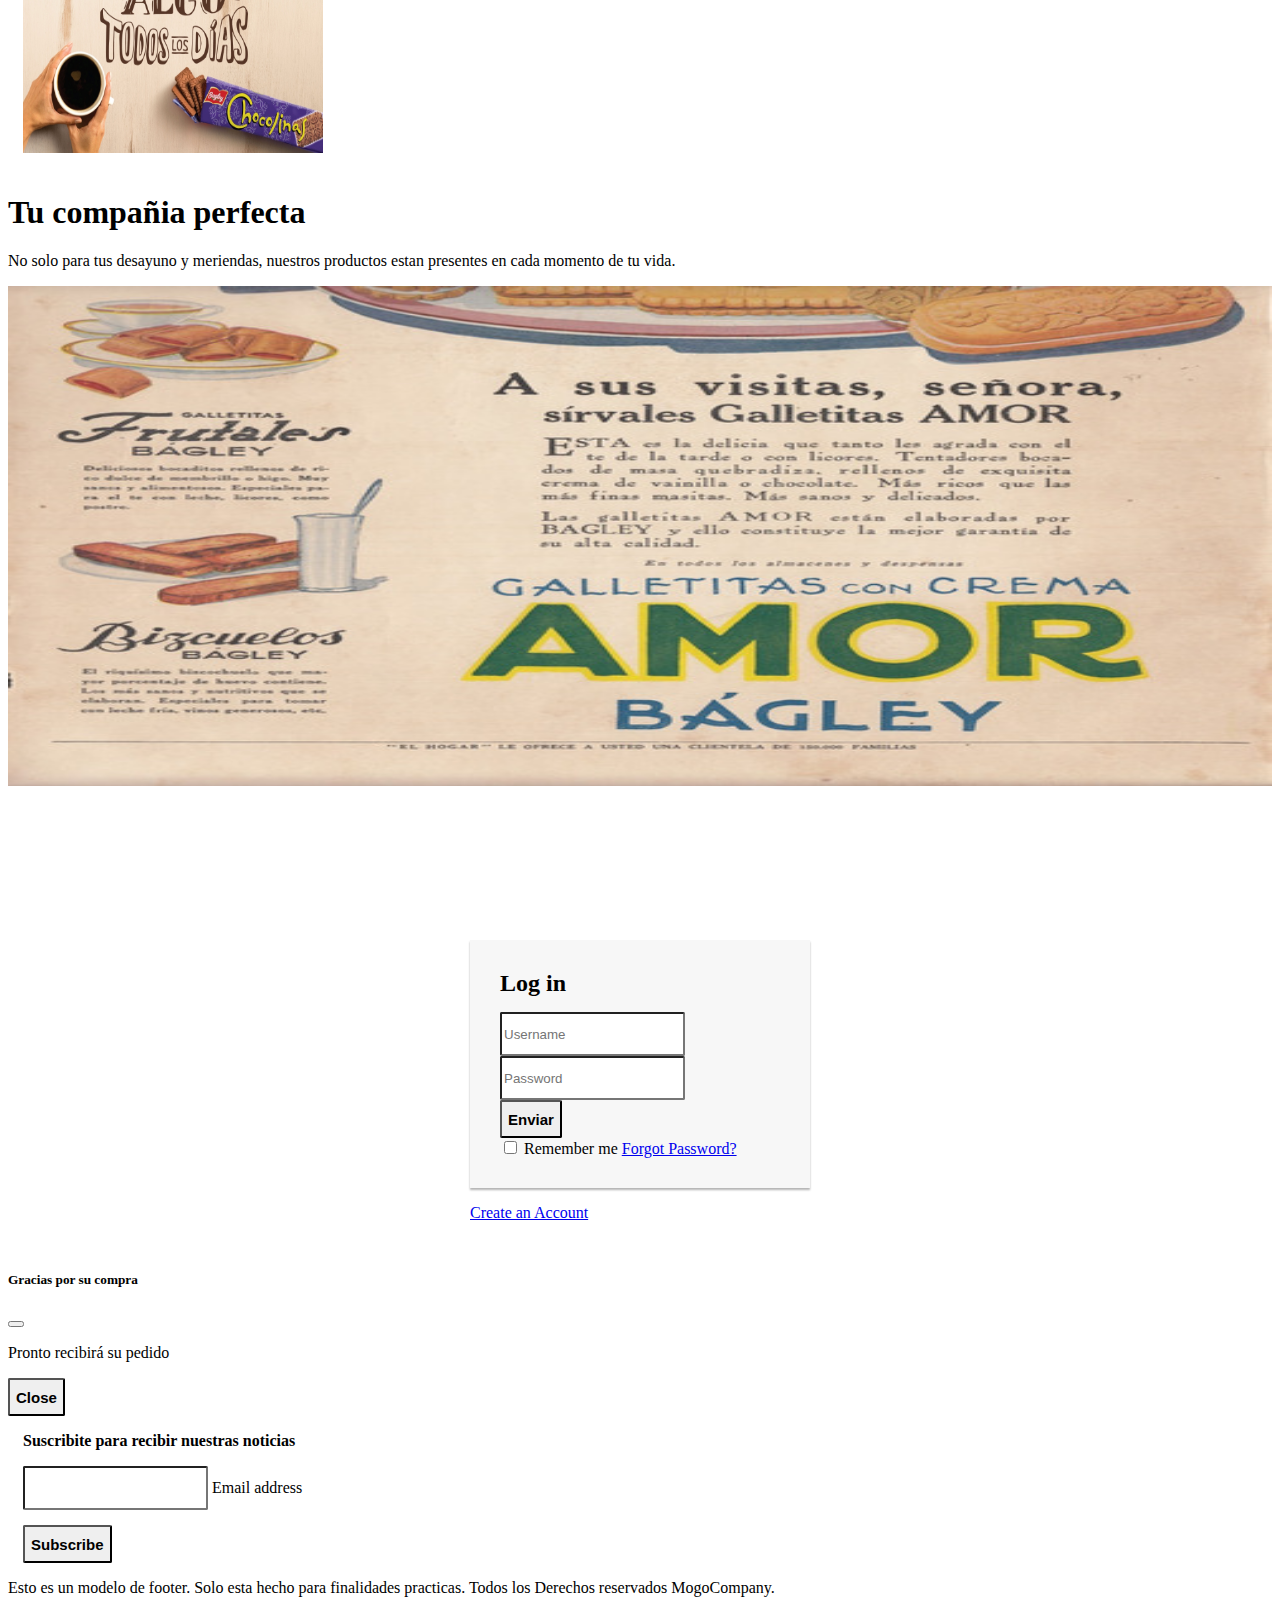
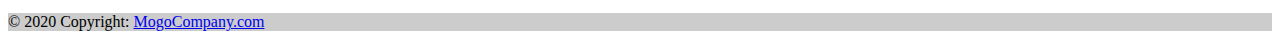
==== commit d6591503: "corrijo navbar y cambio de nombre una seccion" ====
--- a/index.html
+++ b/index.html
@@ -24,7 +24,7 @@
   <!--navbar-->
   <nav class="navbar navbar-expand-lg navbar navbar-dark bg-primary">
     <div class="container-fluid">
-      <a class="navbar-brand" href="#"> <i class="fas fa-cookie-bite"></i>HelloCookie</a>
+      <a class="navbar-brand" href="./index.html"> <i class="fas fa-cookie-bite"></i>HelloCookie</a>
       <button class="navbar-toggler" type="button" data-bs-toggle="collapse" data-bs-target="#navbarSupportedContent"
         aria-controls="navbarSupportedContent" aria-expanded="false" aria-label="Toggle navigation">
         <span class="navbar-toggler-icon"></span>
@@ -38,7 +38,7 @@
             <a class="nav-link" href="./recetas.html">Recetas, tips y dips</a>
           </li>
           <li class="nav-item">
-            <a class="nav-link" href="./marcas.html">Ultimas Novedades</a>
+            <a class="nav-link" href="./marcas.html">Marcas</a>
           </li>
           <li class="nav-item">
             <a class="nav-link" href="./preguntasFrecuentes.html">Preguntas Frecuentes</a>
